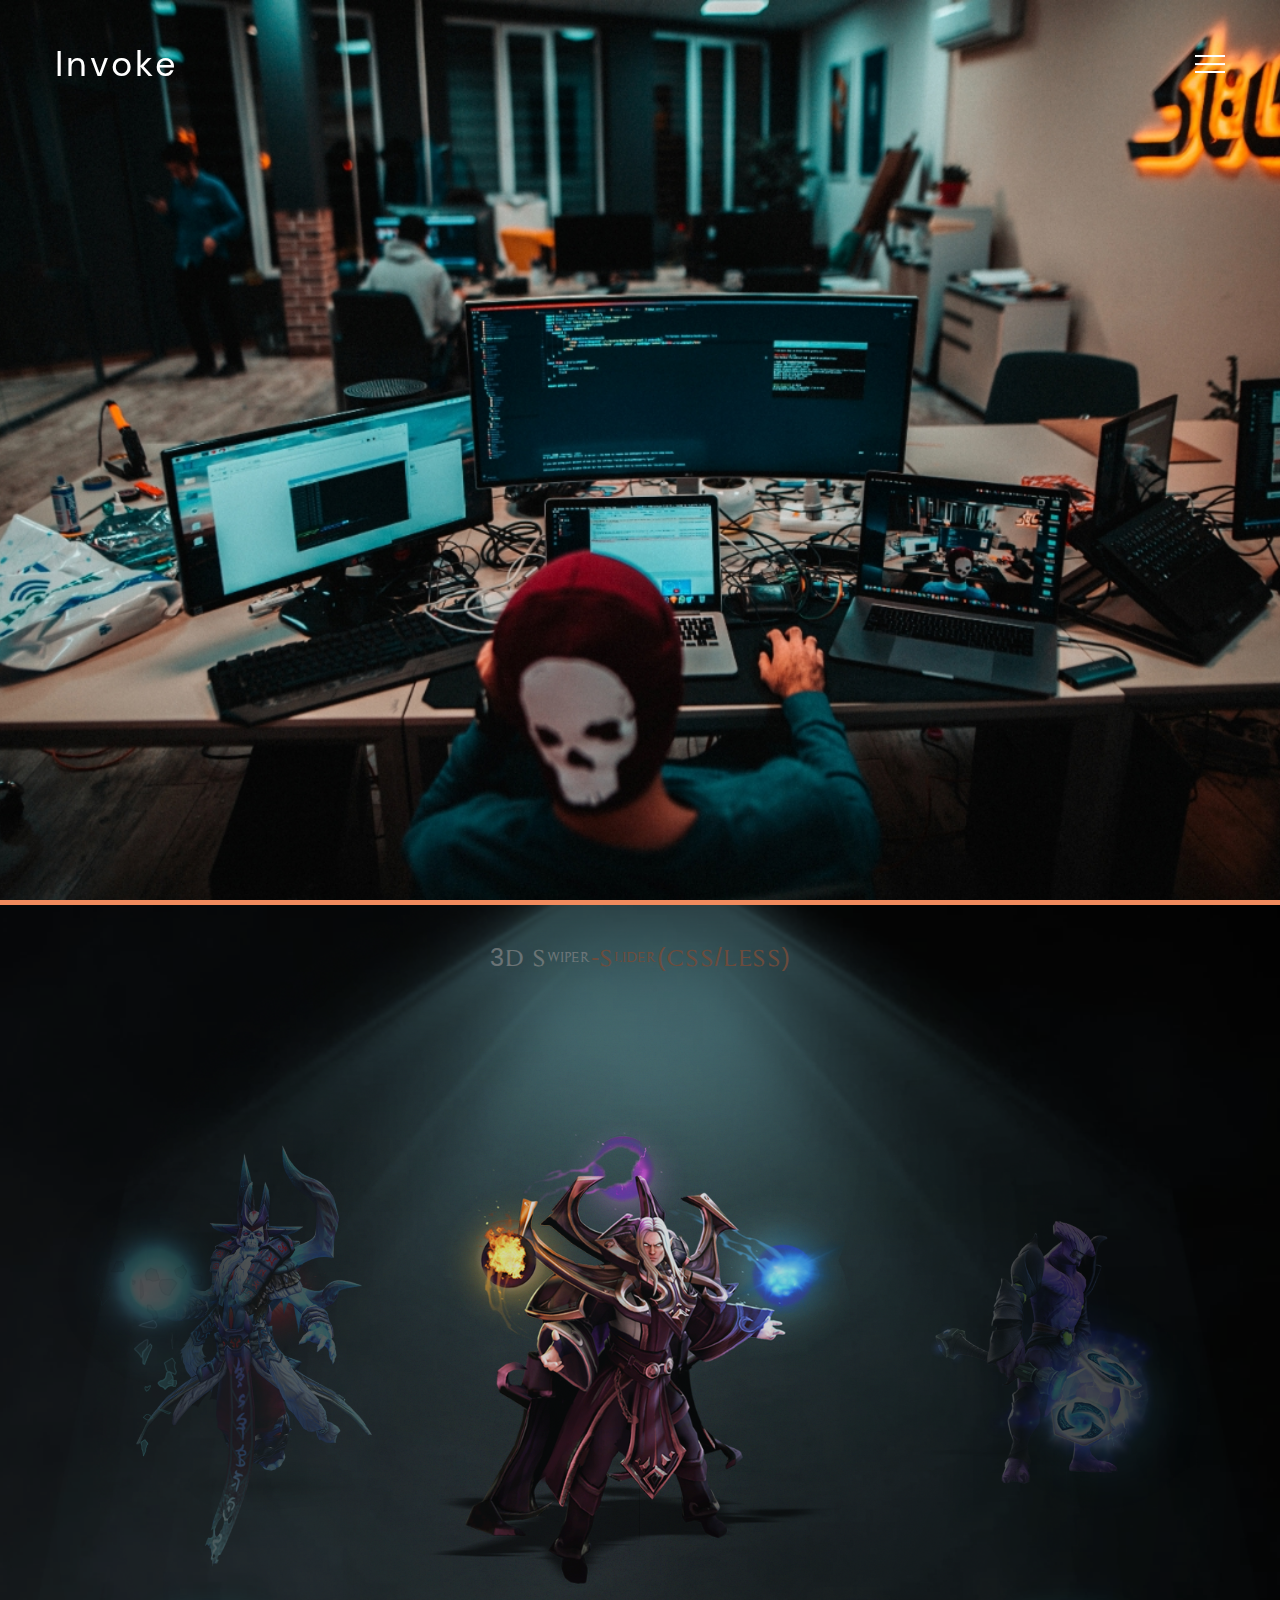
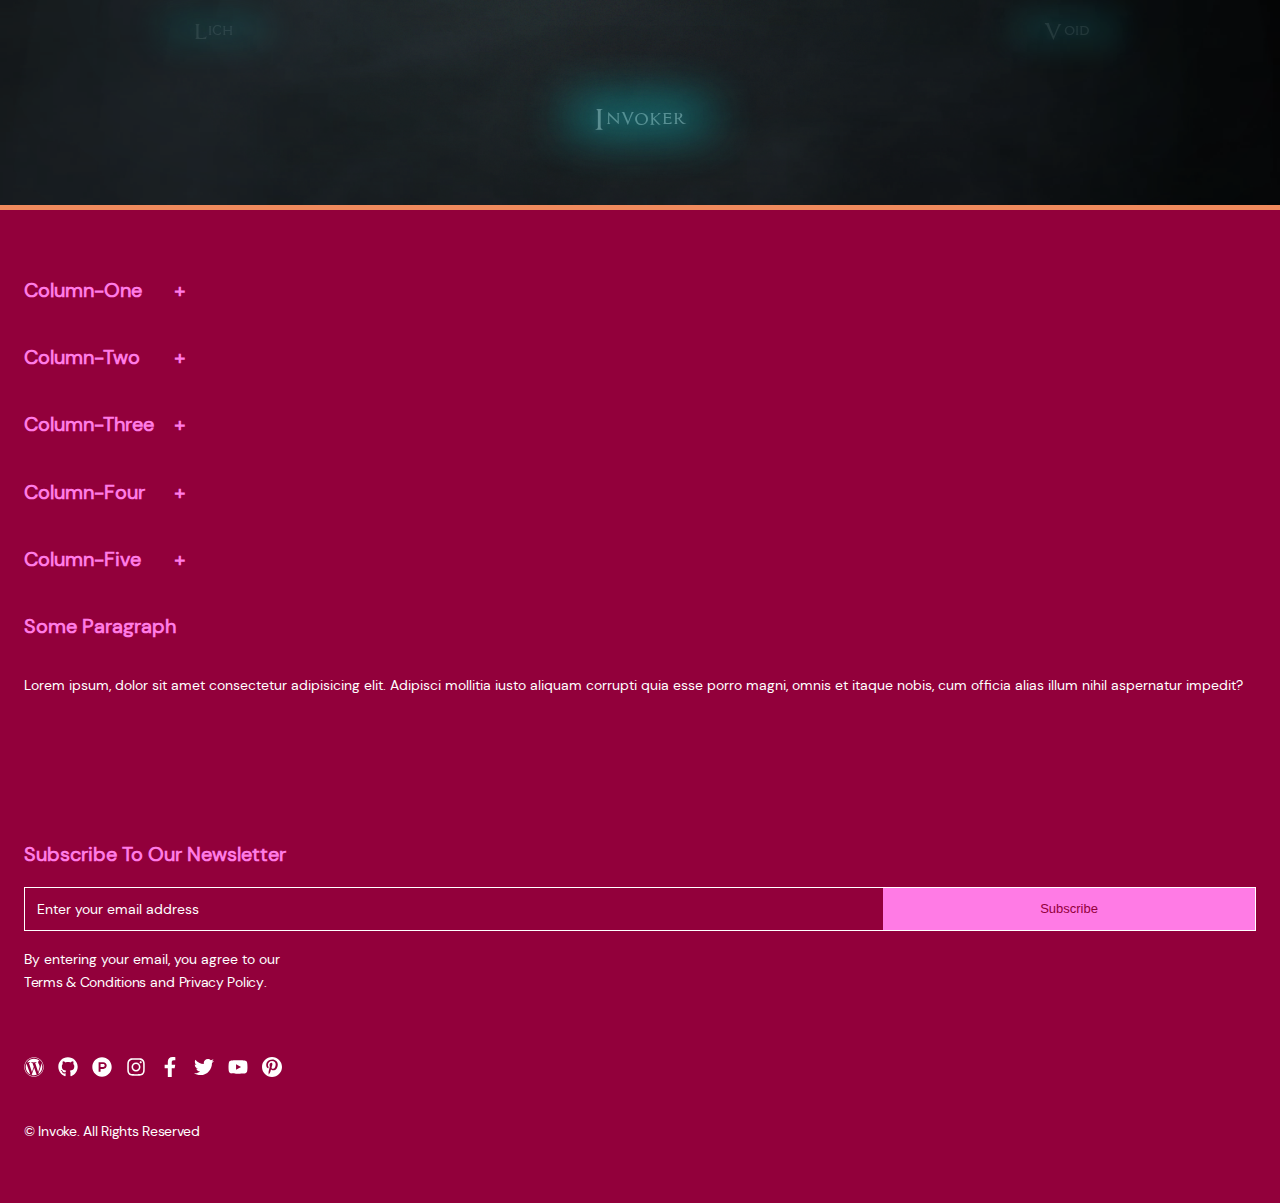
==== pages/subpages/3D Swiper Slider.html @ c8256a91 "some pages correction" ====
<!DOCTYPE html>
<html lang="en">
  <head>
    <meta charset="utf-8" >
    <title>Portfolio__HTML</title>
    <meta
    name="viewport"
    content="width=device-width, initial-scale=1, minimum-scale=1, maximum-scale=1">
    <link rel="stylesheet" href="../../style/main.css">
    <link rel="stylesheet" href="../../swiper-slider/swiper-bundle.min.css">  
    <link rel="stylesheet" href="../../style/css/font-awesome.css">
    <link rel="stylesheet" href="../../style/css/font-awesome.min.css">
  </head>
<body>
    <header class="header ">
  

      <div class="header__container ">
          
            <a href="../../index.html" class="header__logo">
             
              <span class="logo__text">Invoke</span>
              <svg class="svg__logo" id="Layer_1" data-name="Layer 1" xmlns="http://www.w3.org/2000/svg" 
              viewBox="0 0 370.6 94.6">
              <polyline class="draw" points="32.5 94.1 32.5 9.3 0.5 9.3 0.5 0.5 72.5 0.5 72.5 7.7 40.5 9.3 40.5 94.1 81.3 94.1 81.3 9.3 88.5 9.3 88.5 39.6 120.5 39.6 120.5 47.3 120.5 94.1 112.5 94.1 112.5 47.3 88.5 47.3 88.5 94.1 144.5 94.1 144.5 39.6 144.5 6.1 152.5 6.1 183.7 6.9 183.7 14.9 153.3 14.1 153.3 39.6 183.7 39.6 183.7 47.3 153.3 47.3 152.5 86.1 183.7 86.1 183.7 94.1 151.7 94.1 203.7 94.1 203.7 39.6 203.7 9.3 293.3 9.3 293.3 82.9 293.3 94.1 281.3 94.1 281.3 19.7 251.7 19.7 251.7 90.1 239.7 90.1 239.7 18.9 210.9 18.9 210.9 94.1 314.1 94.1 314.1 8.5 370.1 7.7 370.1 17.3 327.7 17.3 326.9 39.6 370.1 39.6 370.1 47.3 328.5 47.3 328.5 88.5 370.1 88.5 370.1 94.1 320.5 94.1" 
              /></svg>
            </a>
            <div class="header__menu menu ">
                <div class="menu__icon">
                    <span></span>
                </div>  
                <nav class="menu__body">
                    <ul class="menu__list">
                        <li><a data-goto=".page__section1" href="../../index.html"  class="menu__link">HOME</a></li>
                        <li><a data-goto=".page__section2" href="../../pages/pages.html"  class="menu__link">SHOP</a></li>
                        <li><a data-goto=".page__section3" href="../../pages/portfolio.html"  class="menu__link">PORTFOLIO</a></li>
                        <li>
                           <a data-goto=".page__section4" href="../../pages/elements.html" class="menu__link">MY SKILLS</a>
                           <span class="menu__arrow"></span>
                           <span class="menu__arrowfalse"></span>
                           <div class="mega-menu_section">
                            <ul class="menu__sub-list">
                              <li class="sub-list__li-tag">
                                  <a data-goto=".page__section1" href="" class="menu__sub-link__title">GENERAL ELEMENTS</a>
                                  <ul class="menu__sub-list__down">
                                    <li><a href="" data-goto=".page__section1" href="" class="menu__sub-link">Page 1</a></li>
                                    <li><a data-goto=".page__section1" href="" class="menu__sub-link">Page 1</a></li>
                                    <li><a data-goto=".page__section1" href="" class="menu__sub-link">Page 1</a></li>
                                    <li><a data-goto=".page__section1" href="" class="menu__sub-link">Page 1</a></li>
                                    <li><a data-goto=".page__section1" href="" class="menu__sub-link">Page 1</a></li>
                                    <li><a data-goto=".page__section1" href="" class="menu__sub-link">Page 1</a></li>
                                    <li><a data-goto=".page__section1" href="" class="menu__sub-link">Page 1</a></li>
                                    <li><a data-goto=".page__section1" href="" class="menu__sub-link">Page 1</a></li>
                                  </ul>
                              </li>
                              <li class="sub-list__li-tag">
                                <a data-goto=".page__section1" href="" class="menu__sub-link__title">GENERAL ELEMENTS</a>
                                <ul class="menu__sub-list__down">
                                  <li><a data-goto=".page__section1" href="" class="menu__sub-link">Page 1</a></li>
                                  <li><a data-goto=".page__section1" href="" class="menu__sub-link">Page 1</a></li>
                                  <li><a data-goto=".page__section1" href="" class="menu__sub-link">Page 1</a></li>
                                  <li><a data-goto=".page__section1" href="" class="menu__sub-link">Page 1</a></li>
                                  <li><a data-goto=".page__section1" href="" class="menu__sub-link">Page 1</a></li>
                                  <li><a data-goto=".page__section1" href="" class="menu__sub-link">Page 1</a></li>
                                  <li><a data-goto=".page__section1" href="" class="menu__sub-link">Page 1</a></li>
                                  <li><a data-goto=".page__section1" href="" class="menu__sub-link">Page 1</a></li>
                                </ul>
                            </li>
                            <li class="sub-list__li-tag">
                              <a data-goto=".page__section1" href="" class="menu__sub-link__title">GENERAL ELEMENTS</a>
                              <ul class="menu__sub-list__down">
                                <li><a href="../../pages/subpages/3D Swiper Slider.html" data-goto=".page__section1" class="menu__sub-link">3D Swiper Slider</a></li>
                                <li><a href="../../pages/subpages/grid layout.html" data-goto=".page__section1" class="menu__sub-link">grid layout</a></li>
                                <li><a href="../../pages/subpages/SVG Icon Animation.html" data-goto=".page__section1" class="menu__sub-link">SVG Icon Animation</a></li>
                                <li><a href="../../pages/subpages/Flying SVG Animation.html" data-goto=".page__section1" class="menu__sub-link">Flying SVG Animation</a></li>
                                <li><a href="../../pages/subpages/Accordion footer.html" data-goto=".page__section1" class="menu__sub-link">Accordion footer</a></li>
                                <li><a href="../../pages/subpages/Load More Button.html" data-goto=".page__section1" class="menu__sub-link">Load More Button (LESS/CSS,Java)</a></li>
                                <li><a data-goto=".page__section1" href="" class="menu__sub-link">Page 1</a></li>
                                <li><a data-goto=".page__section1" href="" class="menu__sub-link">Page 1</a></li>
                              </ul>
                          </li>
                          <li class="sub-list__li-tag">
                            <a data-goto=".page__section1" href="" class="menu__sub-link__title">GENERAL ELEMENTS</a>
                            <ul class="menu__sub-list__down">
                              <li><a data-goto=".page__section1" href="" class="menu__sub-link">Page 1</a></li>
                              <li><a data-goto=".page__section1" href="" class="menu__sub-link">Page 1</a></li>
                              <li><a data-goto=".page__section1" href="" class="menu__sub-link">Page 1</a></li>
                              <li><a data-goto=".page__section1" href="" class="menu__sub-link">Page 1</a></li>
                              <li><a data-goto=".page__section1" href="" class="menu__sub-link">Page 1</a></li>
                              <li><a data-goto=".page__section1" href="" class="menu__sub-link">Page 1</a></li>
                              <li><a data-goto=".page__section1" href="" class="menu__sub-link">Page 1</a></li>
                              <li><a data-goto=".page__section1" href="" class="menu__sub-link">Page 1</a></li>
                            </ul>
                        </li>
                            </ul>

                           </div>
                        </li> 
                        
                        <li><a data-goto=".page__section1" href="../../pages/blog.html"  class="menu__link">BLOG</a></li>
                        
                        <li><a data-goto=".page__section3" href="../../pages/features.html"  class="menu__link">FEATURES</a></li>
                    </ul>
                </nav>        
            </div>
    </header>
    <div class="header__img">
      <div class="header__img-container"> </div>
    </div>

    <main class="main__container">
      <section class="swiper-slider">
        <h2 class="swiper-slider__header">3D Swiper<span>-Slider(CSS/LESS)</span></h2>
        <div class="swiper-slider__wrapper">
          <div class="swiper-slider__container">
            <div class="swiper-carousel">
              <div class="swiper-wrapper">
                <div class="swiper-slide swiper-carousel__item">
                  <div class="swiper-carousel__image-wrapper">
                    <div class="swiper-carousel__image-left">
                      <div class="swiper-carousel__image" style="background-image: url(../../swiper-slider/img/1.png);"></div>
                    </div>
                    <div class="swiper-carousel__image-right">
                      <div class="swiper-carousel__image" style="background-image: url(../../swiper-slider/img/1.png);"></div>
                    </div>
                  </div>
                  <p>Invoker</p> 
                </div>
                <div class="swiper-slide swiper-carousel__item">
                  <div class="swiper-carousel__image-wrapper">
                    <div class="swiper-carousel__image-left">
                      <div class="swiper-carousel__image" style="background-image: url(../../swiper-slider/img/2.png);"></div>
                    </div>
                    <div class="swiper-carousel__image-right">
                      <div class="swiper-carousel__image" style="background-image: url(../../swiper-slider/img/2.png);"></div>
                    </div>
                  </div>
                  <p>Void</p> 
                </div>
                <div class="swiper-slide swiper-carousel__item">
                  <div class="swiper-carousel__image-wrapper">
                    <div class="swiper-carousel__image-left">
                      <div class="swiper-carousel__image" style="background-image: url(../../swiper-slider/img/3.png);"></div>
                    </div>
                    <div class="swiper-carousel__image-right">
                      <div class="swiper-carousel__image" style="background-image: url(../../swiper-slider/img/3.png);"></div>
                    </div>
                  </div>
                  <p>Medusa</p> 
                </div>
                <div class="swiper-slide swiper-carousel__item">
                  <div class="swiper-carousel__image-wrapper">
                    <div class="swiper-carousel__image-left">
                      <div class="swiper-carousel__image" style="background-image: url(../../swiper-slider/img/4.png);"></div>
                    </div>
                    <div class="swiper-carousel__image-right">
                      <div class="swiper-carousel__image" style="background-image: url(../../swiper-slider/img/4.png);"></div>
                    </div>
                  </div>
                  <p>Lancer</p> 
                </div>
                <div class="swiper-slide swiper-carousel__item">
                  <div class="swiper-carousel__image-wrapper">
                    <div class="swiper-carousel__image-left">
                      <div class="swiper-carousel__image" style="background-image: url(../../swiper-slider/img/5.png);"></div>
                    </div>
                    <div class="swiper-carousel__image-right">
                      <div class="swiper-carousel__image" style="background-image: url(../../swiper-slider/img/5.png);"></div> 
                    </div>
                  </div>
                  <p>Lich</p>
              </div>
            </div>
            <div class="swiper-slider__navigation">
              <div class="swiper-slider__navigation-next"></div>
              <div class="swiper-slider__navigation-prev"></div>
            </div>
          
          </div>
        </div>
        
        <video src="../../swiper-slider/videos/smoke.mp4" class="swiper-slider__video" autoplay loop muted></video>
      </section>
    </main>    
      
    <footer class="footer">
      
      <div class="footer__container">
        
         <div class="column__footer-one">
            <h4 class="column__footer-one-title svg-icon">Column-one</h4>
            <div class="column__footer-one-elements column">
              <a class="column__footer-one-a">Some Link</a>
              <a class="column__footer-one-a">Some Link</a>
              <a class="column__footer-one-a">Some Link</a>
              <a class="column__footer-one-a">Some Link</a>
              <a class="column__footer-one-a">Some Link</a>
              <a class="column__footer-one-a">Some Link</a>
              <a class="column__footer-one-a">Some Link</a>
              <a class="column__footer-one-a">Some Link</a>
              <a class="column__footer-one-a">Some Link</a>
              <a class="column__footer-one-a">Some Link</a>
              <a class="column__footer-one-a">Some Link</a>
            </div>
          </div>
          <div class="column__footer-five ">
            <h4 class="column__footer-five-title svg-icon">Column-five</h4>
            <div class="column__footer-five-elements column">
              <a class="column__footer-five-a">Some Link</a>
              <a class="column__footer-five-a">Some Link</a>
              <a class="column__footer-five-a">Some Link</a>
              <a class="column__footer-five-a">Some Link</a>
              <a class="column__footer-five-a">Some Link</a>
              <a class="column__footer-five-a">Some Link</a>
              <a class="column__footer-five-a">Some Link</a>
              <a class="column__footer-five-a">Some Link</a>
              <a class="column__footer-five-a">Some Link</a>
              <a class="column__footer-five-a">Some Link</a>
              <a class="column__footer-five-a">Some Link</a>
            </div>
          </div>
          <div class="column__footer-four">
            <h4 class="column__footer-four-title svg-icon">Column-four</h4>
            <div class="column__footer-four-elements column">
              <a class="column__footer-four-a">Some Link</a>
              <a class="column__footer-four-a">Some Link</a>
              <a class="column__footer-four-a">Some Link</a>
              <a class="column__footer-four-a">Some Link</a>
              <a class="column__footer-four-a">Some Link</a>
              <a class="column__footer-four-a">Some Link</a>
              <a class="column__footer-four-a">Some Link</a>
              
            </div>
          </div>
          <div class="column__footer-two">
            <h4 class="column__footer-two-title svg-icon">Column-two</h4>
            <div class="column__footer-two-elements column">
              <a class="column__footer-two-a">Some Link</a>
              <a class="column__footer-two-a">Some Link</a>
              <a class="column__footer-two-a">Some Link</a>
            </div>
          </div>
          <div class="column__footer-three">
            <h4 class="column__footer-three-title svg-icon">Column-three</h4>
            <div class="column__footer-three-elements column">
              <a class="column__footer-three-a">Some Link</a>
              <a class="column__footer-three-a">Some Link</a>
              <a class="column__footer-three-a">Some Link</a>
              <a class="column__footer-three-a">Some Link</a>
              
              
            </div>
          </div>
          <script>
            const accordionone = document.getElementsByClassName('column__footer-one');
            const accordiontwo = document.getElementsByClassName('column__footer-two');
            const accordionthree = document.getElementsByClassName('column__footer-three');
            const accordionfour = document.getElementsByClassName('column__footer-four');
            const accordionfive = document.getElementsByClassName('column__footer-five');
            for (i = 0; i<accordionone.length; i++ ){
                accordionone[i].addEventListener('click', function(){
                    this.classList.toggle('active')
                })
            }
            for (i = 0; i<accordiontwo.length; i++ ){
                accordiontwo[i].addEventListener('click', function(){
                    this.classList.toggle('active')
                })
            }
            for (i = 0; i<accordionthree.length; i++ ){
              accordionthree[i].addEventListener('click', function(){
                    this.classList.toggle('active')
                })
            }
            for (i = 0; i<accordionfour.length; i++ ){
              accordionfour[i].addEventListener('click', function(){
                    this.classList.toggle('active')
                })
            }
            for (i = 0; i<accordionfive.length; i++ ){
              accordionfive[i].addEventListener('click', function(){
                    this.classList.toggle('active')
                })
            }
          </script>  
          
         
        <div class="paragraph__footer">
          <h4 class="paragraph__footer-heading mb-4">Some Paragraph</h4>
          <p class="paragraph__footer-p">Lorem ipsum, dolor sit amet consectetur adipisicing elit. Adipisci mollitia iusto aliquam corrupti quia esse porro magni, omnis et itaque nobis, cum officia alias illum nihil aspernatur impedit?</p>
        </div>

        <div class="subscribe__footer">
          <h4 class="subscribe__footer-heading">Subscribe To Our Newsletter</h4>
          <div class="subscribe__footer-placeholder">
            <form action="#" method="post">
              <div class="subscribe__footer-input">
                  <input type="text" class="subscribe__footer__input" placeholder="Enter your email address" aria-label="Enter your email address" aria-describedby="button-addon2">
                  <div class="subscribe__footer__button">
                    <button class="subscribe__footer-button svg_icons_css" type="button" id="">Subscribe</button>
                  </div>
              </div>
            </form>
          </div>
          <div class="subscribe__footer-email">
            <p>By entering your email, you agree to our<br /><strong><a href="https://themepixel.github.io/Portfolio_HTML/" target="_blank" rel="noopener">Terms &amp; Conditions </a>
            </strong>and<strong> <a href="https://themepixel.github.io/Portfolio_HTML/" target="_blank" rel="noopener">Privacy Policy</a></strong>.</p>
          </div>
          
        </div>
        
        <div class="follow__footer">
          <div class="follow__footer-icons">
            <a href="#about-section" class="follow__footer-svg"><svg xmlns="http://www.w3.org/2000/svg" aria-labelledby="wordpress-logo" data-prefix="fab" data-icon="wordpress" viewBox="0 0 512 512"><title>Wordpress logo</title><path d="M61.7 169.4l101.5 278C92.2 413 43.3 340.2 43.3 256c0-30.9 6.6-60.1 18.4-86.6zm337.9 75.9c0-26.3-9.4-44.5-17.5-58.7-10.8-17.5-20.9-32.4-20.9-49.9 0-19.6 14.8-37.8 35.7-37.8.9 0 1.8.1 2.8.2-37.9-34.7-88.3-55.9-143.7-55.9-74.3 0-139.7 38.1-177.8 95.9 5 .2 9.7.3 13.7.3 22.2 0 56.7-2.7 56.7-2.7 11.5-.7 12.8 16.2 1.4 17.5 0 0-11.5 1.3-24.3 2l77.5 230.4L249.8 247l-33.1-90.8c-11.5-.7-22.3-2-22.3-2-11.5-.7-10.1-18.2 1.3-17.5 0 0 35.1 2.7 56 2.7 22.2 0 56.7-2.7 56.7-2.7 11.5-.7 12.8 16.2 1.4 17.5 0 0-11.5 1.3-24.3 2l76.9 228.7 21.2-70.9c9-29.4 16-50.5 16-68.7zm-139.9 29.3l-63.8 185.5c19.1 5.6 39.2 8.7 60.1 8.7 24.8 0 48.5-4.3 70.6-12.1-.6-.9-1.1-1.9-1.5-2.9l-65.4-179.2zm183-120.7c.9 6.8 1.4 14 1.4 21.9 0 21.6-4 45.8-16.2 76.2l-65 187.9C426.2 403 468.7 334.5 468.7 256c0-37-9.4-71.8-26-102.1zM504 256c0 136.8-111.3 248-248 248C119.2 504 8 392.7 8 256 8 119.2 119.2 8 256 8c136.7 0 248 111.2 248 248zm-11.4 0c0-130.5-106.2-236.6-236.6-236.6C125.5 19.4 19.4 125.5 19.4 256S125.6 492.6 256 492.6c130.5 0 236.6-106.1 236.6-236.6z"></path></svg></a>
            <a href="#" class="follow__footer-svg"><svg xmlns="http://www.w3.org/2000/svg" aria-labelledby="github-logo" data-prefix="fab" data-icon="github" viewBox="0 0 496 512"><title>Github logo</title><path d="M165.9 397.4c0 2-2.3 3.6-5.2 3.6-3.3.3-5.6-1.3-5.6-3.6 0-2 2.3-3.6 5.2-3.6 3-.3 5.6 1.3 5.6 3.6zm-31.1-4.5c-.7 2 1.3 4.3 4.3 4.9 2.6 1 5.6 0 6.2-2s-1.3-4.3-4.3-5.2c-2.6-.7-5.5.3-6.2 2.3zm44.2-1.7c-2.9.7-4.9 2.6-4.6 4.9.3 2 2.9 3.3 5.9 2.6 2.9-.7 4.9-2.6 4.6-4.6-.3-1.9-3-3.2-5.9-2.9zM244.8 8C106.1 8 0 113.3 0 252c0 110.9 69.8 205.8 169.5 239.2 12.8 2.3 17.3-5.6 17.3-12.1 0-6.2-.3-40.4-.3-61.4 0 0-70 15-84.7-29.8 0 0-11.4-29.1-27.8-36.6 0 0-22.9-15.7 1.6-15.4 0 0 24.9 2 38.6 25.8 21.9 38.6 58.6 27.5 72.9 20.9 2.3-16 8.8-27.1 16-33.7-55.9-6.2-112.3-14.3-112.3-110.5 0-27.5 7.6-41.3 23.6-58.9-2.6-6.5-11.1-33.3 2.6-67.9 20.9-6.5 69 27 69 27 20-5.6 41.5-8.5 62.8-8.5s42.8 2.9 62.8 8.5c0 0 48.1-33.6 69-27 13.7 34.7 5.2 61.4 2.6 67.9 16 17.7 25.8 31.5 25.8 58.9 0 96.5-58.9 104.2-114.8 110.5 9.2 7.9 17 22.9 17 46.4 0 33.7-.3 75.4-.3 83.6 0 6.5 4.6 14.4 17.3 12.1C428.2 457.8 496 362.9 496 252 496 113.3 383.5 8 244.8 8zM97.2 352.9c-1.3 1-1 3.3.7 5.2 1.6 1.6 3.9 2.3 5.2 1 1.3-1 1-3.3-.7-5.2-1.6-1.6-3.9-2.3-5.2-1zm-10.8-8.1c-.7 1.3.3 2.9 2.3 3.9 1.6 1 3.6.7 4.3-.7.7-1.3-.3-2.9-2.3-3.9-2-.6-3.6-.3-4.3.7zm32.4 35.6c-1.6 1.3-1 4.3 1.3 6.2 2.3 2.3 5.2 2.6 6.5 1 1.3-1.3.7-4.3-1.3-6.2-2.2-2.3-5.2-2.6-6.5-1zm-11.4-14.7c-1.6 1-1.6 3.6 0 5.9 1.6 2.3 4.3 3.3 5.6 2.3 1.6-1.3 1.6-3.9 0-6.2-1.4-2.3-4-3.3-5.6-2z"></path></svg></a>
            <a href="#" class="follow__footer-svg"><svg xmlns="http://www.w3.org/2000/svg" aria-labelledby="producthunt-logo" data-prefix="fab" data-icon="product-hunt" class="svg-inline--fa fa-product-hunt fa-w-16" viewBox="0 0 512 512"><title id="catTitle">ProductHunt Logo</title><path d="M326.3 218.8c0 20.5-16.7 37.2-37.2 37.2h-70.3v-74.4h70.3c20.5 0 37.2 16.7 37.2 37.2zM504 256c0 137-111 248-248 248S8 393 8 256 119 8 256 8s248 111 248 248zm-128.1-37.2c0-47.9-38.9-86.8-86.8-86.8H169.2v248h49.6v-74.4h70.3c47.9 0 86.8-38.9 86.8-86.8z"></path></svg></a>
            <a href="#" class="follow__footer-svg"><svg xmlns="http://www.w3.org/2000/svg" aria-labelledby="instagram-logo" data-prefix="fab" data-icon="instagram" class="svg-inline--fa fa-instagram fa-w-14" viewBox="0 0 448 512"><title id="catTitle">Instagram Logo</title><path d="M224.1 141c-63.6 0-114.9 51.3-114.9 114.9s51.3 114.9 114.9 114.9S339 319.5 339 255.9 287.7 141 224.1 141zm0 189.6c-41.1 0-74.7-33.5-74.7-74.7s33.5-74.7 74.7-74.7 74.7 33.5 74.7 74.7-33.6 74.7-74.7 74.7zm146.4-194.3c0 14.9-12 26.8-26.8 26.8-14.9 0-26.8-12-26.8-26.8s12-26.8 26.8-26.8 26.8 12 26.8 26.8zm76.1 27.2c-1.7-35.9-9.9-67.7-36.2-93.9-26.2-26.2-58-34.4-93.9-36.2-37-2.1-147.9-2.1-184.9 0-35.8 1.7-67.6 9.9-93.9 36.1s-34.4 58-36.2 93.9c-2.1 37-2.1 147.9 0 184.9 1.7 35.9 9.9 67.7 36.2 93.9s58 34.4 93.9 36.2c37 2.1 147.9 2.1 184.9 0 35.9-1.7 67.7-9.9 93.9-36.2 26.2-26.2 34.4-58 36.2-93.9 2.1-37 2.1-147.8 0-184.8zM398.8 388c-7.8 19.6-22.9 34.7-42.6 42.6-29.5 11.7-99.5 9-132.1 9s-102.7 2.6-132.1-9c-19.6-7.8-34.7-22.9-42.6-42.6-11.7-29.5-9-99.5-9-132.1s-2.6-102.7 9-132.1c7.8-19.6 22.9-34.7 42.6-42.6 29.5-11.7 99.5-9 132.1-9s102.7-2.6 132.1 9c19.6 7.8 34.7 22.9 42.6 42.6 11.7 29.5 9 99.5 9 132.1s2.7 102.7-9 132.1z"></path></svg></a>
            <a href="#about-section" class="follow__footer-svg"><svg xmlns="http://www.w3.org/2000/svg" aria-labelledby="facebook-logo" data-prefix="fab" data-icon="facebook-f" class="svg-inline--fa fa-facebook-f fa-w-10" viewBox="0 0 320 512"><title id="catTitle">Facebook Logo</title><path d="M279.14 288l14.22-92.66h-88.91v-60.13c0-25.35 12.42-50.06 52.24-50.06h40.42V6.26S260.43 0 225.36 0c-73.22 0-121.08 44.38-121.08 124.72v70.62H22.89V288h81.39v224h100.17V288z"></path></svg></a>
            <a href="#" class="follow__footer-svg"><svg xmlns="http://www.w3.org/2000/svg" aria-labelledby="twitter-logo" data-prefix="fab" data-icon="twitter" class="svg-inline--fa fa-twitter fa-w-16" viewBox="0 0 512 512"><title id="catTitle">Twitter Logo</title><path d="M459.37 151.716c.325 4.548.325 9.097.325 13.645 0 138.72-105.583 298.558-298.558 298.558-59.452 0-114.68-17.219-161.137-47.106 8.447.974 16.568 1.299 25.34 1.299 49.055 0 94.213-16.568 130.274-44.832-46.132-.975-84.792-31.188-98.112-72.772 6.498.974 12.995 1.624 19.818 1.624 9.421 0 18.843-1.3 27.614-3.573-48.081-9.747-84.143-51.98-84.143-102.985v-1.299c13.969 7.797 30.214 12.67 47.431 13.319-28.264-18.843-46.781-51.005-46.781-87.391 0-19.492 5.197-37.36 14.294-52.954 51.655 63.675 129.3 105.258 216.365 109.807-1.624-7.797-2.599-15.918-2.599-24.04 0-57.828 46.782-104.934 104.934-104.934 30.213 0 57.502 12.67 76.67 33.137 23.715-4.548 46.456-13.32 66.599-25.34-7.798 24.366-24.366 44.833-46.132 57.827 21.117-2.273 41.584-8.122 60.426-16.243-14.292 20.791-32.161 39.308-52.628 54.253z"></path></svg></a>
            <a href="#" class="follow__footer-svg"><svg xmlns="http://www.w3.org/2000/svg" aria-labelledby="youtube-logo" data-prefix="fab" data-icon="youtube" class="svg-inline--fa fa-youtube fa-w-18" viewBox="0 0 576 512"><title id="catTitle">Youtube Logo</title><path d="M549.655 124.083c-6.281-23.65-24.787-42.276-48.284-48.597C458.781 64 288 64 288 64S117.22 64 74.629 75.486c-23.497 6.322-42.003 24.947-48.284 48.597-11.412 42.867-11.412 132.305-11.412 132.305s0 89.438 11.412 132.305c6.281 23.65 24.787 41.5 48.284 47.821C117.22 448 288 448 288 448s170.78 0 213.371-11.486c23.497-6.321 42.003-24.171 48.284-47.821 11.412-42.867 11.412-132.305 11.412-132.305s0-89.438-11.412-132.305zm-317.51 213.508V175.185l142.739 81.205-142.739 81.201z"></path></svg></a>
            <a href="#" class="follow__footer-svg"><svg xmlns="http://www.w3.org/2000/svg" aria-labelledby="pinterest-logo" data-name="pinterest" viewBox="0 0 97.75 97.75"><title>Pinterest logo</title><path d="M48.875 0C21.883 0 0 21.882 0 48.875S21.883 97.75 48.875 97.75 97.75 75.868 97.75 48.875 75.867 0 48.875 0zm5.624 65.109c-4.521 0-8.773-2.444-10.229-5.219 0 0-2.432 9.645-2.943 11.506-1.813 6.58-7.146 13.162-7.561 13.701-.289.375-.928.258-.994-.24-.113-.838-1.475-9.139.127-15.909.801-3.4 5.383-22.814 5.383-22.814s-1.334-2.673-1.334-6.625c0-6.205 3.596-10.837 8.074-10.837 3.807 0 5.645 2.859 5.645 6.286 0 3.828-2.436 9.552-3.693 14.856-1.051 4.441 2.225 8.064 6.605 8.064 7.933 0 13.272-10.188 13.272-22.261 0-9.174-6.176-16.044-17.418-16.044-12.697 0-20.615 9.471-20.615 20.052 0 3.646 1.078 6.221 2.764 8.21.773.915.883 1.283.602 2.333-.203.771-.66 2.625-.854 3.358-.279 1.062-1.137 1.44-2.098 1.049-5.846-2.387-8.572-8.793-8.572-15.994 0-11.893 10.029-26.154 29.922-26.154 15.985 0 26.506 11.566 26.506 23.984.001 16.428-9.132 28.698-22.589 28.698z"></path></svg></a>
          </div>   
        </div>

        <div class="copyright__footer">
          <p>© Invoke. All rights reserved</p>
        </div> 



      </div>
    </footer>
    
    <script src="../../swiper-slider/swiper-bundle.min.js"></script>
    <script src="../../scripts.js"></script>
  </body>
</html>
---- style/main.css ----
@import "reset.css";
@font-face {
  font-family: 'FontAwesome';
  src: url('../fonts/fontawesome-webfont.eot');
  src: url('../fonts/fontawesome-webfont.eot') format('embedded-opentype'), url('../fonts/fontawesome-webfont.woff2') format('woff2'), url('../fonts/fontawesome-webfont.woff') format('woff'), url('../fonts/fontawesome-webfont.ttf') format('truetype'), url('../fonts/fontawesome-webfont.svg') format('svg');
  font-weight: normal;
  font-style: normal;
}
@font-face {
  font-family: 'Roboto';
  font-style: normal;
  font-weight: 400;
  src: url('../fonts/roboto-v30-latin-regular.eot');
  /* IE9 Compat Modes */
  src: local(''), url('../fonts/roboto-v30-latin-regular.eot?#iefix') format('embedded-opentype'), /* IE6-IE8 */ url('../fonts/roboto-v30-latin-regular.woff2') format('woff2'), /* Super Modern Browsers */ url('../fonts/roboto-v30-latin-regular.woff') format('woff'), /* Modern Browsers */ url('../fonts/roboto-v30-latin-regular.ttf') format('truetype'), /* Safari, Android, iOS */ url('../fonts/roboto-v30-latin-regular.svg#Roboto') format('svg');
  /* Legacy iOS */
}
@font-face {
  src: url("../style/fonts/assassin.woff2") format("woff2");
  font-family: "assassin-st";
  font-weight: 700;
  font-style: italic;
}
@font-face {
  src: url("../style/fonts/DMSans-Regular.woff2") format("woff2");
  font-family: "dm sans";
  font-weight: 400;
  font-style: Sans-serif;
}
:root {
  --accent: #CC8869;
  --padding: 120px;
  --transition: cubic-bezier(0.4, 0, 0, 1);
}
html,
body {
  /* Убирает прокрутку по горизонтале, для мобильной версии */
  overflow-x: hidden;
  background-color: #F08A5D;
}
html {
  box-sizing: border-box;
}
*,
*:after,
*:before {
  box-sizing: inherit;
}
a {
  font-family: dm sans, Sans-serif;
  text-decoration: none;
  color: #000;
}
h1 {
  font-family: dm sans, Sans-serif;
  text-decoration: none;
  color: #000;
}
.wrapper {
  width: 1140px;
  margin: 0 auto;
}
.inverted .draw {
  stroke: #000000;
}
._mobile .header__logo {
  display: flex;
}
.svg__logo {
  stroke: #DBE2EF;
  width: 125px;
  margin-left: 12px;
  position: relative;
  top: 50%;
  margin-top: -3px;
  left: 0;
}
._lock svg {
  z-index: 88;
}
body svg .draw {
  stroke: #ffffff;
}
._lock svg .draw {
  stroke: #ffffff;
}
svg .draw {
  stroke: black;
  stroke-width: 2px;
  fill: transparent;
  animation: animate 5s forwards;
  stroke-dasharray: 2400;
  stroke-dashoffset: 2400;
}
@keyframes animate {
  to {
    stroke-dashoffset: 0;
  }
}
.svg_icons_css img {
  height: 32px;
  width: 32px;
}
.menu__link__footer::after {
  content: '';
  width: 6%;
  height: 2px;
  background-color: black;
  position: absolute;
  transform: scaleX(0);
  transform-origin: center;
  transition: transform 0.5s ease;
  display: flex;
  margin-top: 5px;
}
.menu__link__footer:hover::after {
  transform: scaleX(1);
}
.logo__text::after {
  content: '';
  width: 100%;
  height: 2px;
  background-color: #EEEEEE;
  position: absolute;
  left: 0;
  bottom: 20px;
  transform: scaleX(0);
  transform-origin: left;
  transition: transform 0.5s ease;
  font-family: dm sans, Sans-serif;
}
.logo__text:hover::after {
  transform: scaleX(1);
}
.inverted .logo__text::after {
  content: '';
  width: 100%;
  height: 2px;
  background-color: black;
  position: absolute;
  left: 0;
  bottom: 20px;
  transform: scaleX(0);
  transform-origin: left;
  transition: transform 0.5s ease;
}
.inverted .logo__text:hover::after {
  transform: scaleX(1);
}
.menu__link::after {
  content: '';
  width: 100%;
  height: 2px;
  background-color: white;
  position: absolute;
  transform: scaleX(0);
  transform-origin: left;
  transition: transform 0.5s ease;
  display: flex;
  margin-top: 5px;
}
.menu__link:hover::after {
  transform: scaleX(1);
}
.inverted .menu__link::after {
  background-color: #000000;
}
.inverted .menu__arrowfalse {
  border-top: 10px solid #000000;
}
body .inverted {
  background-color: #e3fdfd80;
  box-shadow: 0 3px 5px 0.3px rgba(0, 0, 0, 0.1);
}
.header.inverted .header__container .header__logo .logo__text {
  color: #000;
  font-weight: 600;
}
.header.inverted .header__container .menu__body .menu__list li .menu__link {
  color: #000;
}
body .inverted .header__container .menu__body .menu__list li .menu__sub-list::before {
  border-color: transparent transparent #222831 transparent;
}
body .inverted .header__container {
  height: 4rem;
}
._mobile.scroll-down header {
  transform: translate3d(0, -100%, 0);
}
._pc.scroll-down header {
  transform: translate3d(0, -100%, 0);
  transition: 0.3s all;
}
@media only screen and (max-width: 314px) {
  .header__container {
    flex-direction: column;
  }
}
.header {
  transition: 0.3s all;
  position: fixed;
  top: 0;
  left: 0;
  width: 100%;
  z-index: 10;
}
.header .header__container {
  transition: height 0.5s ease;
  max-width: 1200px;
  margin: 0px auto;
  display: flex;
  padding: 0px 30px;
  align-items: center;
  justify-content: space-between;
  height: 8rem;
}
.header .header__container .header__logo {
  font-family: dm sans, Sans-serif;
}
.header .header__container .header__logo .logo__text {
  font-size: 36px;
  position: relative;
  z-index: 8;
  color: white;
  letter-spacing: 3px;
  font-style: normal;
  font-weight: 400;
  font-family: dm sans, Sans-serif;
}
.header .header__container .menu__body .menu__list li {
  margin: 0px 0px 0px 60px;
}
.header .header__container .menu__body .menu__list .mega-menu_section .menu__sub-list {
  z-index: 1;
}
.header .header__container .menu__body .menu__list .mega-menu_section .menu__sub-list .sub-list__li-tag {
  flex-direction: column;
  display: flex;
  width: 25%;
  border-right: 1px solid rgba(255, 255, 255, 0.06);
}
.header .header__container .menu__body .menu__list .mega-menu_section .menu__sub-list .sub-list__li-tag .menu__sub-list__down {
  padding-top: 25px;
}
.header .header__container .menu__body .menu__list li {
  position: relative;
  display: flex;
  align-items: center;
}
.header .header__container .menu__body .menu__list li .menu__link {
  font-family: dm sans, Sans-serif;
  color: white;
  font-size: 18px;
  padding: 24px 0px;
}
.header .header__container .menu__body .menu__list li .menu__sub-list {
  box-shadow: 5px 5px 0 #393E46;
  position: absolute;
  top: 100%;
  right: 0;
  background: #232323;
  padding: 15px;
  min-width: 1200px;
  margin-right: -279px;
  align-items: center;
  display: flex;
}
.header .header__container .menu__body .menu__list li .menu__sub-list li {
  margin: 0px 0px 24px 0px;
}
.header .header__container .menu__body .menu__list li .menu__sub-list li .menu__sub-link__title {
  color: white;
  margin-top: 10px;
  font-weight: 600;
  text-transform: capitalize;
}
.header .header__container .menu__body .menu__list li .menu__sub-list li .menu__sub-link {
  display: flex;
  flex-direction: column;
  color: #9d9d9d;
  padding-bottom: 5px;
  font-weight: 600;
  font-family: dm sans, Sans-serif;
  font-size: 18px;
  line-height: 100%;
}
.header .header__container .menu__body .menu__list li .menu__sub-list li .menu__sub-link:hover {
  color: white;
}
.header__img {
  width: 100vw;
  height: 103vh;
  max-width: 100%;
  position: relative;
  display: flex;
  justify-content: center;
  align-items: center;
  overflow: hidden;
}
.header__img .header__img-container {
  background: url(../img/image__one.jpg) no-repeat 50% -190px / cover;
  height: 100%;
  width: 100%;
  top: 0;
  left: 0;
  position: absolute;
}
@media only screen and (max-width: 1900px) {
  .header .header__container {
    padding: 0px 15px;
  }
  .header__img {
    width: 100vw;
    height: 100vh;
    max-width: 100%;
    position: relative;
    display: flex;
    justify-content: center;
    align-items: center;
    overflow: hidden;
  }
  .header__img .header__img-container {
    position: absolute;
    top: 0;
    bottom: 0;
    right: 0;
    left: 0;
    background-image: url(../img/image__one.jpg);
    background-position: center;
    background-repeat: no-repeat;
    background-size: cover;
  }
}
.swiper-slider {
  margin: 20px 0px 20px 0px;
  background-color: black;
  color: white;
  position: relative;
  overflow: hidden;
}
.swiper-slider::before {
  content: '';
  width: 100%;
  height: 100%;
  position: absolute;
  z-index: 1;
  box-shadow: inset 0 0 500px black;
}
.swiper-slider::after {
  content: '';
  position: absolute;
  top: 0;
  bottom: 0;
  right: 0;
  left: 0;
  background-image: url(../swiper-slider/img/light.png);
  background-position: center -70px;
  background-repeat: no-repeat;
  background-size: cover;
  animation: key-light 3s ease-in-out infinite;
}
.swiper-slider .swiper-slider__header {
  position: absolute;
  text-align: center;
  width: 100%;
  z-index: 1;
  top: 40px;
  font-family: assassin-st, sans-serif;
  font-size: 32px;
  color: rgba(255, 255, 255, 0.7);
}
.swiper-slider .swiper-slider__header span {
  color: var(--accent);
}
.swiper-slider .swiper-slider__wrapper {
  position: relative;
  z-index: 2;
  height: 100%;
  padding: var(--padding) 0;
}
.swiper-slider .swiper-slider__wrapper::before {
  content: '';
  position: absolute;
  top: 0;
  bottom: 0;
  right: 0;
  left: 0;
  background-image: url(../swiper-slider/img/glow.png);
  background-position: center;
  background-repeat: no-repeat;
  background-size: cover;
  animation: key-glow 1.7s ease-in-out infinite;
}
.swiper-slider .swiper-slider__wrapper .swiper-slider__container .swiper-carousel .swiper-wrapper {
  transition: var(--transition);
  width: 100%;
  height: 100%;
}
.swiper-slider .swiper-slider__wrapper .swiper-slider__container .swiper-carousel .swiper-wrapper .swiper-carousel__item {
  position: relative;
  height: calc(100vh - var(--padding)*2);
  text-align: center;
  opacity: 0.25;
  transform: scale(0.75);
  transition: opacity 1.8s var(--transition), transform 1.8s var(--transition);
}
.swiper-slider .swiper-slider__wrapper .swiper-slider__container .swiper-carousel .swiper-wrapper .swiper-carousel__item::after {
  content: '';
  position: absolute;
  height: 0px;
  width: 120px;
  box-shadow: 0 0 50px 10px #08e9ed;
  bottom: -35px;
  left: calc(50% - 60px);
}
.swiper-slider .swiper-slider__wrapper .swiper-slider__container .swiper-carousel .swiper-wrapper .swiper-slide-active {
  opacity: 0.8;
  transform: scale(0.99);
}
.swiper-slider .swiper-slider__wrapper .swiper-slider__container .swiper-carousel .swiper-wrapper .swiper-slide .swiper-carousel__image-wrapper .swiper-carousel__image {
  position: absolute;
  width: 100%;
  height: 100%;
  background-size: contain;
  background-position: center;
  background-repeat: no-repeat;
  animation: key-left-image 2s ease-in-out infinite;
  animation: key-right-image 2s ease-in-out infinite;
  animation-direction: alternate;
}
.swiper-slider .swiper-slider__wrapper .swiper-slider__container .swiper-carousel .swiper-wrapper .swiper-slide .swiper-carousel__image-wrapper .swiper-carousel__image-left {
  perspective-origin: left center;
  clip-path: polygon(0 0, 50% 0, 50% 100%, 0 100%);
  position: absolute;
  width: 100%;
  height: 100%;
  perspective: 150px;
  transform-style: preserve-3d;
}
.swiper-slider .swiper-slider__wrapper .swiper-slider__container .swiper-carousel .swiper-wrapper .swiper-slide .swiper-carousel__image-wrapper .swiper-carousel__image-right {
  perspective-origin: right center;
  clip-path: polygon(50% 0, 100% 0, 100% 100%, 50% 100%);
  position: absolute;
  width: 100%;
  height: 100%;
  perspective: 150px;
  transform-style: preserve-3d;
  margin-left: -0.55px;
}
.swiper-slider .swiper-slider__wrapper .swiper-slider__container .swiper-carousel .swiper-wrapper .swiper-slide p {
  position: absolute;
  bottom: -55px;
  width: 100%;
  font-family: assassin-st, sans-serif;
  font-size: 32px;
  color: rgba(255, 255, 255, 0.5);
  text-shadow: #3a4e5e 0 0 10px;
}
.swiper-slider .swiper-slider__wrapper .swiper-slider__container .swiper-slider__navigation {
  overflow: hidden;
  position: absolute;
  z-index: 2;
  top: 0;
  bottom: 0;
  left: 0;
  right: 0;
}
.swiper-slider .swiper-slider__wrapper .swiper-slider__container .swiper-slider__navigation .swiper-slider__navigation-next {
  position: absolute;
  height: 100%;
  width: 50%;
  outline: none;
  right: 0;
  cursor: pointer;
}
.swiper-slider .swiper-slider__wrapper .swiper-slider__container .swiper-slider__navigation .swiper-slider__navigation-next::before {
  content: '?';
  font-family: assassin-st;
  opacity: 0;
  transition: opacity 0.75s ease-out;
  position: absolute;
  transform: rotate(90deg);
  right: 50px;
  top: 50%;
  font-size: 45px;
}
.swiper-slider .swiper-slider__wrapper .swiper-slider__container .swiper-slider__navigation .swiper-slider__navigation-next:hover::before {
  opacity: 0.3;
}
.swiper-slider .swiper-slider__wrapper .swiper-slider__container .swiper-slider__navigation .swiper-slider__navigation-prev {
  position: absolute;
  height: 100%;
  width: 50%;
  outline: none;
  cursor: pointer;
}
.swiper-slider .swiper-slider__wrapper .swiper-slider__container .swiper-slider__navigation .swiper-slider__navigation-prev::before {
  content: '?';
  font-family: assassin-st;
  opacity: 0;
  transition: opacity 0.75s ease-out;
  position: absolute;
  transform: rotate(-90deg);
  left: 50px;
  top: 50%;
  font-size: 45px;
}
.swiper-slider .swiper-slider__wrapper .swiper-slider__container .swiper-slider__navigation .swiper-slider__navigation-prev:hover::before {
  opacity: 0.3;
}
.swiper-slider video {
  position: absolute;
  top: 0;
  left: 0;
  width: 100%;
  height: 100%;
  object-fit: cover;
  opacity: 0.5;
}
@media only screen and (max-width: 1900px) {
  .swiper-slider .swiper-slider__wrapper .swiper-slider__container .swiper-slider__navigation .swiper-slider__navigation-next::before {
    right: 15px;
    font-size: 30px;
  }
  .swiper-slider .swiper-slider__wrapper .swiper-slider__container .swiper-slider__navigation .swiper-slider__navigation-prev::before {
    left: 15px;
    font-size: 30px;
  }
  .swiper-slider .swiper-slider__header {
    font-size: 25px;
  }
}
@keyframes key-light {
  0% {
    opacity: 0.2;
  }
  50% {
    opacity: 0.3;
  }
  100% {
    opacity: 0.2;
  }
}
@keyframes key-glow {
  0% {
    opacity: 0.6;
  }
  50% {
    opacity: 0.8;
  }
  100% {
    opacity: 0.6;
  }
}
@keyframes key-left-image {
  0% {
    transform: rotateY(-1deg) scaleX(0.92);
  }
  100% {
    transform: rotateY(0deg) scaleX(1);
  }
}
@keyframes key-right-image {
  0% {
    transform: rotateY(0deg) scaleX(1);
  }
  100% {
    transform: rotateY(1deg) scaleX(0.92);
  }
}
.loading-lazy__section .loading-lazy__container .loading-lazy__box .loading-lazy__ul .loading-lazy__li.element-show {
  opacity: 1;
  transform: translateX(0);
}
.loading-lazy__section {
  position: relative;
  margin-bottom: 20px;
}
.loading-lazy__section .loading-lazy__container {
  width: 100%;
  margin: 0 auto;
}
.loading-lazy__section .loading-lazy__container .loading-lazy__box {
  padding: 85px 20px 20px 20px;
  background: #112D4E;
  position: relative;
}
.loading-lazy__section .loading-lazy__container .loading-lazy__box h2 {
  position: absolute;
  font-size: 32px;
  color: white;
  top: 0;
  left: 40%;
  margin: 20px;
  font-family: dm sans, Sans-serif;
}
.loading-lazy__section .loading-lazy__container .loading-lazy__box h1 {
  font-family: dm sans, Sans-serif;
  color: white;
  position: absolute;
  top: 97px;
  left: 20px;
}
.loading-lazy__section .loading-lazy__container .loading-lazy__box .loading-lazy__ul {
  padding-top: 60px;
  display: grid;
  grid-template-columns: 1fr 1fr 1fr;
  grid-template-rows: 1fr 1fr;
  row-gap: 20px;
  column-gap: 20px;
  grid-template-areas: "one two three " "four five six ";
}
.loading-lazy__section .loading-lazy__container .loading-lazy__box .loading-lazy__ul .one {
  grid-area: one;
}
.loading-lazy__section .loading-lazy__container .loading-lazy__box .loading-lazy__ul .two {
  grid-area: two;
}
.loading-lazy__section .loading-lazy__container .loading-lazy__box .loading-lazy__ul .three {
  grid-area: three;
}
.loading-lazy__section .loading-lazy__container .loading-lazy__box .loading-lazy__ul .four {
  grid-area: four;
}
.loading-lazy__section .loading-lazy__container .loading-lazy__box .loading-lazy__ul .five {
  grid-area: five;
}
.loading-lazy__section .loading-lazy__container .loading-lazy__box .loading-lazy__ul .six {
  grid-area: six;
}
.loading-lazy__section .loading-lazy__container .loading-lazy__box .loading-lazy__ul .loading-lazy__li {
  background: url("../img/logo.gif") center / 50px no-repeat;
  box-shadow: 0 0 8px #000000;
  width: 607px;
  height: 360px;
  border: 2px solid #F08A5D;
  opacity: 0;
  transform: translateX(100px);
  transition: 1800ms ;
}
.loading-lazy__section .loading-lazy__container .loading-lazy__box .loading-lazy__ul .loading-lazy__li img {
  width: 100%;
  height: 100%;
  object-fit: cover;
}
.loading-lazy__section .loading-lazy__container .loading-lazy__box .loading-lazy__ul .loading-lazy__li:last-child {
  margin: 0;
}
@media only screen and (max-width: 1900px) {
  .loading-lazy__section .loading-lazy__container .loading-lazy__box .loading-lazy__ul {
    padding-top: 60px;
    display: grid;
    grid-template-columns: 1fr;
    grid-template-rows: 1fr 1fr 1fr 1fr 1fr 1fr;
    row-gap: 5px;
    column-gap: 5px;
    grid-template-areas: "one " "two " "three " "four " "five " "six";
  }
  .loading-lazy__section .loading-lazy__container .loading-lazy__box .loading-lazy__ul .loading-lazy__li {
    height: 350px;
    width: 100%;
  }
  .loading-lazy__section .loading-lazy__container .loading-lazy__box {
    padding: 77px 5px 5px 5px;
  }
  .loading-lazy__section .loading-lazy__container .loading-lazy__box h2 {
    font-size: 22px;
    left: 0;
    margin: 10px;
    color: #FF7BE5;
    font-size: 20px;
    font-weight: 600;
    text-transform: capitalize;
    line-height: 1.6em;
    font-family: dm sans, Sans-serif;
  }
  .loading-lazy__section .loading-lazy__container .loading-lazy__box h1 {
    top: 62px;
    left: 10px;
    font-family: roboto;
    font-size: 14px;
    line-height: 1.6em;
    padding-right: 10px;
  }
  .swiper-slider {
    margin: 5px 0px 5px 0px;
  }
  .loading-lazy__section {
    margin-bottom: 5px;
  }
}
.elements__section-grid {
  height: 1000px;
  /* You must set a specified height */
  background-position: center;
  /* Center the image */
  background-repeat: no-repeat;
  /* Do not repeat the image */
  background-size: cover;
  background-image: url("../img/image__one.jpg");
  opacity: 0.8;
  margin-top: -2px;
  margin-bottom: 227px;
  display: grid;
  grid-template-columns: 1fr 1fr 1fr 1fr;
  grid-template-rows: 1fr 1fr 1fr 1fr;
  grid-gap: 0.2rem;
  grid-template-areas: "container container svganimate__containe svganimate__containe" "container container svganimate__containe svganimate__containe" "container container svganimate__containe svganimate__containe" "container container svganimate__containe svganimate__containe";
}
.container {
  background-color: #00ADB5;
  grid-area: container;
}
.svganimate__container {
  grid-area: svganimate__containe;
}
body._pc .menu__list > li:hover .menu__sub-list {
  opacity: 1;
  visibility: visible;
  transform: translate(0px, 0px);
  pointer-events: all;
}
body._mobile .menu__list > li._active .menu__arrow {
  transform: rotate(-180deg);
}
.menu__arrowfalseblack {
  display: block;
  width: 0;
  height: 0;
  margin: 0px 0px 0px 10px;
  border-left: 10px solid transparent;
  border-right: 10px solid transparent;
  border-top: 10px solid #000000;
  transition: transform 0.3s ease 0s;
}
.menu__arrowfalse {
  display: block;
  width: 0;
  height: 0;
  margin: 0px 0px 0px 10px;
  border-left: 10px solid transparent;
  border-right: 10px solid transparent;
  border-top: 10px solid white;
  transition: transform 0.3s ease 0s;
}
.menu__arrow {
  display: none;
}
body._mobile .menu__arrow {
  position: absolute;
  right: 0px;
  display: block;
  width: 0;
  height: 0;
  border-left: 10px solid transparent;
  border-right: 10px solid transparent;
  border-top: 10px solid white;
  transition: transform 0.3s ease 0s;
}
body._mobile .menu__arrowfalse {
  display: none;
}
body._mobile .menu__list > li {
  display: flex;
  align-items: center;
}
body._mobile .menu__list > li._active .menu__sub-list {
  opacity: 1;
  visibility: visible;
  transform: translate(0px, 0px);
  pointer-events: all;
}
.grid__container {
  background: #f1efe9;
  margin: 40px 0px 0px 0px;
  padding: 16px;
  display: grid;
  grid-template-areas: "one header header" "one three content" "two three content";
  gap: 16px;
  grid-template-columns: repeat(2, 1fr) 2fr;
  grid-template-rows: auto 1fr 100px;
  position: relative;
}
.grid__container img {
  z-index: 2;
}
.grid__container::after {
  position: absolute;
  content: 'wow';
  font-weight: 800;
  z-index: 1;
  font-size: 200px;
  top: -61px;
  color: #d500008c;
  opacity: 0.99;
  margin-left: 54px;
}
.grid__container::before {
  position: absolute;
  content: 'wow';
  font-weight: 800;
  z-index: -1;
  font-size: 200px;
  top: -117px;
  margin-left: 4px;
}
.grid__container img {
  width: 100%;
  height: 100%;
  object-fit: cover;
  aspect-ratio: 1/1;
}
.grid__container .three {
  grid-area: three;
}
.grid__container .one {
  grid-area: one;
}
.grid__container .two {
  grid-area: two;
}
.grid__container h1 {
  margin-top: -3px;
  grid-area: header;
  font-size: 42px;
  font-family: dm sans, Sans-serif;
  text-transform: uppercase;
  font-weight: 300;
  line-height: 34px;
}
.grid__container .content {
  width: 195px;
  grid-area: content;
  display: flex;
  justify-content: space-between;
  flex-direction: column;
}
.grid__container p {
  font-family: dm sans, Sans-serif;
  font-size: 22px;
  margin-top: -3px;
}
.grid__container a {
  font-family: dm sans, Sans-serif;
  font-size: 12px;
  text-transform: uppercase;
  display: flex;
  align-items: center;
  gap: 1em;
  text-decoration: none;
  color: black;
}
.grid__container a span {
  position: relative;
}
.grid__container a span::before {
  content: '';
  width: 35px;
  margin-left: 32px;
  margin-top: -4px;
  height: 20px;
  background-color: rgba(238, 10, 10, 0.555);
  position: absolute;
}
.grid__container .svg__arrow {
  width: 116px;
  height: 40px;
}
:root {
  --main-radius: 5px;
}
::-webkit-input-placeholder {
  color: #ffffff;
}
footer {
  background-color: #92003B;
  overflow: hidden;
}
footer .footer__container {
  max-width: 1440px;
  margin-right: auto;
  margin-left: auto;
  position: relative;
  padding: 108px 48px 96px;
  color: white;
  display: grid;
  height: 100%;
  grid-template-columns: 1fr 1fr 1fr 1fr 310px;
  grid-template-rows: 1fr 1fr 0.1fr 0.1fr;
  grid-gap: 0.2rem;
  grid-template-areas: "column__footer-one column__footer-two column__footer-four column__footer-five paragraph__footer" "column__footer-one column__footer-three column__footer-four column__footer-five subscribe__footer" "column__footer-one column__footer-three column__footer-four column__footer-five follow__footer" "column__footer-one column__footer-three column__footer-four column__footer-five copyright__footer";
}
footer .footer__container a {
  color: white;
  font-size: 14px;
  font-weight: 400;
  line-height: 2.7em;
  letter-spacing: -0.28px;
  text-transform: capitalize;
  font-family: dm sans, Sans-serif;
}
footer .footer__container h4 {
  padding-bottom: 32px;
  color: #FF7BE5;
  font-size: 20px;
  font-weight: 600;
  text-transform: capitalize;
  line-height: 1.6em;
  font-family: dm sans, Sans-serif;
}
footer .footer__container .paragraph__footer-p {
  font-family: dm sans, Sans-serif;
  font-size: 14px;
  line-height: 1.6em;
}
footer .footer__container .column {
  display: flex;
  flex-direction: column;
}
footer .footer__container .column__footer-one {
  grid-area: column__footer-one;
}
footer .footer__container .column__footer-two {
  grid-area: column__footer-two;
  grid-auto-rows: 40px;
}
footer .footer__container .column__footer-three {
  grid-area: column__footer-three;
  grid-auto-rows: 40px;
}
footer .footer__container .column__footer-four {
  grid-area: column__footer-four;
}
footer .footer__container .column__footer-five {
  grid-area: column__footer-five;
}
footer .footer__container .paragraph__footer {
  grid-area: paragraph__footer;
}
footer .footer__container .subscribe__footer {
  justify-content: center;
  grid-area: subscribe__footer;
}
footer .footer__container .subscribe__footer .subscribe__footer-placeholder {
  margin-top: -15px;
}
footer .footer__container .subscribe__footer .subscribe__footer-email {
  margin: 17px 0 0;
}
footer .footer__container .subscribe__footer .subscribe__footer-email p {
  font-family: dm sans, Sans-serif;
  font-size: 14px;
  line-height: 1.6em;
}
footer .footer__container .subscribe__footer .subscribe__footer-email strong a {
  font-family: dm sans, Sans-serif;
  font-size: 14px;
  line-height: 1.6em;
  text-transform: capitalize;
}
footer .footer__container .subscribe__footer .subscribe__footer-input {
  display: flex;
  border-style: solid;
  border-width: 1px;
  border-color: #fff;
}
footer .footer__container .subscribe__footer .subscribe__footer-input input {
  font-family: dm sans, Sans-serif;
  font-size: 14px;
  line-height: 1.6em;
  text-indent: 10px;
  width: 230%;
  border-width: 0px;
  border: none;
  background-color: #92003B;
  color: white;
}
footer .footer__container .subscribe__footer .subscribe__footer-input .subscribe__footer__button {
  width: 100%;
}
footer .footer__container .subscribe__footer .subscribe__footer-input .subscribe__footer__button .subscribe__footer-button {
  font-size: 13px;
  line-height: 42px;
  border-style: solid;
  border-width: 0;
  border-radius: 0 0 0 0;
  padding: 0;
  background-color: #FF7BE5;
  width: 100%;
  color: #92003B;
}
footer .footer__container .subscribe__footer .subscribe__footer-input .subscribe__footer__button .subscribe__footer-button:hover {
  background-color: #F9ADEA;
  cursor: pointer;
}
footer .footer__container .follow__footer {
  grid-area: follow__footer;
}
footer .footer__container .follow__footer .follow__footer-icons a {
  margin-right: 10px;
}
footer .footer__container .follow__footer .follow__footer-icons a:last-child {
  padding-right: 0;
}
footer .footer__container .follow__footer .follow__footer-icons a svg {
  height: 20px;
  width: 20px;
  fill: white;
}
footer .footer__container .copyright__footer {
  grid-area: copyright__footer;
}
footer .footer__container .copyright__footer p {
  font-family: dm sans, Sans-serif;
  font-size: 14px;
  font-weight: 400;
  line-height: 2.7em;
  letter-spacing: -0.28px;
  text-transform: capitalize;
}
@media only screen and (max-width: 1900px) {
  footer .footer__container {
    padding: 64px 24px;
    grid-template-columns: 1fr;
    grid-template-areas: "column__footer-one" "column__footer-two" "column__footer-three" "column__footer-four" "column__footer-five" "paragraph__footer" "subscribe__footer" "follow__footer" "copyright__footer";
  }
  .svg-icon {
    cursor: pointer;
    position: relative;
    color: white;
  }
  .svg-icon::before {
    content: "+";
    position: absolute;
    top: 50%;
    padding-left: 150px;
    font-size: 20px;
    transform: translateY(-100%);
  }
  .footer__container .column__footer-one.active .svg-icon::before {
    content: "-";
  }
  .footer__container .column__footer-two.active .svg-icon::before {
    content: "-";
  }
  .footer__container .column__footer-three.active .svg-icon::before {
    content: "-";
  }
  .footer__container .column__footer-four.active .svg-icon::before {
    content: "-";
  }
  .footer__container .column__footer-five.active .svg-icon::before {
    content: "-";
  }
  .footer__container .column__footer-one.active .column__footer-one-elements {
    height: 502px;
  }
  .footer__container .column__footer-one .column__footer-one-elements {
    position: relative;
    height: 0;
    overflow: hidden;
    transition: 0.5s;
    overflow-y: auto;
  }
  .footer__container .column__footer-two.active .column__footer-two-elements {
    height: 208px;
  }
  .footer__container .column__footer-two .column__footer-two-elements {
    position: relative;
    height: 0;
    overflow: hidden;
    transition: 0.5s;
    overflow-y: auto;
  }
  .footer__container .column__footer-three.active .column__footer-three-elements {
    height: 241px;
  }
  .footer__container .column__footer-three .column__footer-three-elements {
    position: relative;
    height: 0;
    overflow: hidden;
    transition: 0.5s;
    overflow-y: auto;
  }
  .footer__container .column__footer-four.active .column__footer-four-elements {
    height: 350px;
  }
  .footer__container .column__footer-four .column__footer-four-elements {
    position: relative;
    height: 0;
    overflow: hidden;
    transition: 0.5s;
    overflow-y: auto;
  }
  .footer__container .column__footer-five.active .column__footer-five-elements {
    height: 500px;
  }
  .footer__container .column__footer-five .column__footer-five-elements {
    position: relative;
    height: 0;
    overflow: hidden;
    transition: 0.5s;
    overflow-y: auto;
  }
  .footer__container .paragraph__footer {
    height: 225px;
  }
  .footer__container .subscribe__footer {
    height: 213px;
  }
  .footer__container .follow__footer {
    height: 55px;
  }
  .footer__container .copyright__footer {
    height: 26px;
  }
  footer .footer__container {
    grid-template-rows: none;
  }
}
.svganimate__container {
  position: relative;
  display: flex;
  flex-direction: column;
  justify-content: center;
  align-items: center;
}
.svganimate__container .button {
  width: 160px;
  height: 60px;
  position: relative;
  border-left: 1px solid black;
  margin-bottom: 10px;
  transition: 0.5s;
}
.svganimate__container .button .svg__button__footer {
  z-index: 99999999;
  width: 158px;
  height: 57px;
  margin-left: -80px;
  position: absolute;
}
.svganimate__container .button span {
  position: absolute;
  top: 50%;
  left: 50%;
  transform: translate(-50%, -50%);
  font-size: 20px;
  transition: 0.5s;
}
.svganimate__container .button:hover {
  border-left: 1px solid rgba(0, 0, 0, 0);
}
.svganimate__container .button:hover .svg__image {
  stroke-dashoffset: 0;
}
.svganimate__container .button:hover span {
  left: 100px;
}
.svganimate__container .button:hover::before {
  width: 100px;
  left: 60px;
}
.svganimate__container .button::before {
  top: -1px;
  left: -1px;
  content: "";
  position: absolute;
  width: 100%;
  height: 100%;
  border-right: 1px solid black;
  border-top: 1px solid black;
  border-bottom: 1px solid black;
  transition: 0.5s;
}
.svganimate__container .button .svg__image {
  position: absolute;
  top: 50%;
  left: -10%;
  transform: translate(0, -50%);
  stroke: black;
  fill: transparent;
  stroke-width: 10;
  width: 70px;
  height: 70px;
  stroke-dasharray: 4000;
  transition: 0.9s ease-out;
  stroke-dashoffset: -4000;
}
@keyframes slide {
  from {
    right: -100px;
    transform: rotate(360deg);
    opacity: 0;
  }
  to {
    right: 15px;
    transform: rotate(0deg);
    opacity: 1;
  }
}
@media only screen and (min-width: 1px) {
  .menu__list {
    display: flex;
    align-items: center;
  }
  .menu__list .menu__link {
    padding: 12px 0px;
  }
  .menu__list .menu__sub-list {
    opacity: 0;
    visibility: hidden;
    transition: all 0.4s ease 0s;
    pointer-events: none;
  }
}
@media only screen and (max-width: 1900px) {
  ._mobile .header .header__container {
    height: 4rem;
    background-color: black;
    opacity: 0.9;
  }
  .scroll-up .header .header__container {
    height: 4rem;
    background-color: #ffffff;
    opacity: 0.9;
  }
  .container {
    width: 100%;
  }
  ._lock .menu__body::before {
    background-color: #EEEEEE;
  }
  ._lock .inverted .menu__body::before {
    background-color: #EEEEEE;
    height: 64px;
  }
  ._lock .header.inverted .header__container .header__logo .logo__text {
    color: #000000;
  }
  ._lock .inverted .draw {
    stroke: #000;
  }
  ._lock .header .draw {
    stroke: #000;
  }
  ._lock .header .header__container .header__logo .logo__text {
    color: #000;
    font-weight: 600;
  }
  ._lock .menu__icon::before {
    background-color: black;
  }
  ._lock .menu__icon span {
    background-color: black;
  }
  ._lock .menu__icon::after {
    background-color: black;
  }
  ._lock .inverted .menu__icon::before {
    background-color: black;
  }
  ._lock .inverted .menu__icon span {
    background-color: black;
  }
  ._lock .inverted .menu__icon::after {
    background-color: black;
  }
  ._lock .header.inverted .header__container .menu__body .menu__list li .menu__link {
    color: white;
    display: block;
  }
  body._lock .header.inverted .header__container .menu__body .menu__list li {
    border-bottom: 1px solid rgba(255, 255, 255, 0.06);
    display: block;
    line-height: normal;
  }
  .header .header__container .menu__body .menu__list .mega-menu_section .menu__sub-list .sub-list__li-tag {
    display: block;
    width: 100%;
    border-right: none;
    border-bottom: none;
  }
  .header .header__container .menu__body .menu__list li .menu__sub-list {
    width: 100%;
    min-width: auto;
  }
  .header .header__container .menu__body .menu__list li {
    margin: 0px 0px 0px -10px;
  }
  body .inverted .menu__body .menu__list {
    margin-top: -28px;
  }
  ._lock .inverted .menu__arrowfalse {
    border-top: 10px solid #f7f7f7;
  }
  .inverted .menu__icon::before {
    background-color: #000;
  }
  .inverted .menu__icon span {
    background-color: #000;
  }
  .inverted .menu__icon::after {
    background-color: #000;
  }
  body .header .header__container .menu__body .menu__list li .menu__sub-list {
    position: relative;
    background-color: #251B37;
    display: none;
  }
  .header .header__container .menu__body .menu__list li .menu__sub-list li .menu__sub-link {
    color: white;
  }
  body .header .header__container .menu__body .menu__list > li._active .menu__sub-list {
    display: block;
  }
  .menu__icon {
    z-index: 5;
    display: block;
    position: relative;
    width: 30px;
    height: 18px;
    cursor: pointer;
  }
  .menu__icon span,
  .menu__icon::before,
  .menu__icon::after {
    left: 0;
    position: absolute;
    height: 10%;
    width: 100%;
    transition: all 0.3s ease 0s;
    background-color: white;
  }
  .menu__icon::before,
  .menu__icon::after {
    content: "";
  }
  .menu__icon::before {
    top: 0;
  }
  .menu__icon::after {
    bottom: 0;
  }
  .menu__icon span {
    top: 50%;
    transform: scale(1) translate(0px, -50%);
  }
  .menu__icon._active span {
    transform: scale(0) translate(0px, -50%);
  }
  .menu__icon._active::before {
    top: 50%;
    transform: rotate(-45deg) translate(0px, -50%);
  }
  .menu__icon._active::after {
    bottom: 50%;
    transform: rotate(45deg) translate(0px, 50%);
  }
  .menu__body {
    position: fixed;
    top: 0;
    width: 100%;
    height: 100%;
    background-color: rgba(23, 23, 23, 0.95);
    padding: 100px 30px 30px 30px;
    transition: left 0.3s ease 0s;
    overflow: scroll;
    left: -100%;
  }
  .menu__body::before {
    content: "";
    position: fixed;
    width: 100%;
    top: 0;
    left: 0;
    height: 64px;
    z-index: 2;
  }
  .menu__body .menu__list {
    display: block;
  }
  .menu__body .menu__list li {
    display: block;
  }
  .menu__body._active {
    left: 0;
  }
  body._lock {
    overflow: hidden;
  }
  .footer__container {
    row-gap: 10px;
    column-gap: 20px;
    grid-template-columns: 1fr 1fr;
    grid-template-rows: 0.2fr 0.2fr 0.3fr 0.3fr 0.2fr 0.5fr 0.2fr 0.2fr;
    grid-template-areas: "follow_us_container follow_us_container" "grid__container grid__container" "subscribe__section subscribe__section" "paragraph__section paragraph__section" "nav__section__two nav__section__two" "nav__section__one nav__section__one" "nav__section__three nav__section__three" "copyright__section copyright__section";
  }
  body .footer__container .follow_us_container {
    display: flex;
    justify-content: center;
    align-items: center;
    flex-direction: column;
  }
  body .footer__container .follow_us_container .footer-heading {
    margin-bottom: 15px;
  }
  body .footer__container .subscribe__section {
    display: flex;
    justify-content: center;
    align-items: center;
    flex-direction: column;
  }
  body .footer__container .subscribe__section .footer-heading {
    margin-bottom: 15px;
  }
  body .footer__container .paragraph__section {
    display: flex;
    justify-content: center;
    align-items: center;
    flex-direction: column;
  }
  body .footer__container .paragraph__section .footer-heading {
    margin-bottom: 15px;
  }
  .grid__section {
    grid-template-columns: repeat(2, 1fr);
    grid-template-rows: 0.2fr 1fr 1fr 1fr;
    grid-template-areas: "one header " "one three " "two three " "content content ";
  }
  ._mobile .menu__body .menu__list {
    margin-top: -28px;
  }
  ._mobile .header .header__container .menu__body .menu__list li .menu__link {
    padding: 8px 0px;
  }
  ._mobile .header .header__container .menu__body .menu__list li .menu__sub-list {
    width: 100%;
  }
  ._mobile .menu__arrow {
    top: 10px;
  }
  .inverted .menu__arrow {
    top: 13px;
  }
  .inverted.header .header__container .menu__body .menu__list li .menu__sub-list {
    width: 100%;
  }
  ._mobile .menu__body .menu__list li {
    display: block;
  }
  ._mobile .header .header__container .menu__body .menu__list li {
    margin-bottom: 10px;
    margin-top: -10px;
    border-bottom: 1px solid rgba(255, 255, 255, 0.06);
    display: block;
    line-height: 30px;
  }
  header.inverted {
    transition: 0.3s all;
  }
  .grid__container {
    grid-template-rows: auto 1fr 89px;
    gap: 10px;
    margin: 30px 0px 0px 0px;
  }
  .grid__container::before {
    font-size: 100px;
    top: -69px;
    margin-left: 6px;
  }
  .grid__container::after {
    font-size: 150px;
    top: -43px;
    margin-left: 40px;
  }
  .grid__container h1 {
    margin-top: -6px;
    font-size: 31px;
  }
  .grid__container .content p {
    font-size: 17px;
  }
  .grid__container .content a {
    margin-top: 80px;
  }
  .grid__container .content a .svg__arrow {
    width: 99px;
    margin-bottom: -13px;
  }
  .grid__container .content a span {
    margin-top: 22px;
  }
}
.accordion__section {
  justify-items: center;
  display: grid;
  grid-template-columns: 1fr;
  grid-template-areas: "one" "two" "three" "four";
}
.accordion__section .one {
  grid-area: one;
}
.accordion__section .two {
  grid-area: two;
}
.accordion__section .three {
  grid-area: three;
}
.accordion__section .four {
  grid-area: four;
}
.accordion__section .accordion__section-description {
  position: relative;
  height: 0;
  overflow: hidden;
  background-color: #222831;
  color: white;
  transition: 0.5s;
  overflow-y: auto;
}
.accordion__section .accordion__section-container {
  width: 800px;
}
.accordion__section .accordion__section-container .accordion__section-title {
  height: 40px;
  cursor: pointer;
  position: relative;
  background-color: #251B37;
  color: white;
}
.accordion__section .accordion__section-container .accordion__section-title::before {
  content: "+";
  position: absolute;
  top: 50%;
  right: 20px;
  font-size: 1.5em;
  transform: translateY(-50%);
}
.accordion__section .accordion__section-container.active .accordion__section-title::before {
  content: "-";
}
.accordion__section .accordion__section-container.active .accordion__section-description {
  padding: 10px;
  height: 150px;
}
.load_more_button-container {
  max-width: 1200px;
  margin: 0 auto;
  text-align: center;
  padding: 25px 20px;
}
.load_more_button-container .load_more_button-title {
  text-transform: capitalize;
  font-size: 40px;
  margin-bottom: 20px;
  color: #222831;
}
.load_more_button-container .load_more_button-boxes {
  display: grid;
  grid-template-columns: repeat(auto-fit, minmax(350px, 1fr));
  gap: 20px;
}
.load_more_button-container .load_more_button-boxes .load_more_button-box {
  background-color: #fff;
  padding: 20px;
  border-radius: 5px;
  box-shadow: 0 5px 10px rgba(0, 0, 0, 0.2);
  display: none;
}
.load_more_button-container .load_more_button-boxes .load_more_button-box:nth-child(1),
.load_more_button-container .load_more_button-boxes .load_more_button-box:nth-child(2),
.load_more_button-container .load_more_button-boxes .load_more_button-box:nth-child(3) {
  display: inline-block;
}
.load_more_button-container .load_more_button-boxes .load_more_button-box .load_more_button-image {
  margin-bottom: 20px;
  overflow: hidden;
  height: 250px;
  border-radius: 5px;
}
.load_more_button-container .load_more_button-boxes .load_more_button-box .load_more_button-image img {
  height: 100%;
  width: 100%;
  object-fit: cover;
}
.load_more_button-container .load_more_button-boxes .load_more_button-box .load_more_button-content h3 {
  text-transform: capitalize;
  font-size: 20px;
  color: #222831;
}
.load_more_button-container .load_more_button-boxes .load_more_button-box .load_more_button-content p {
  font-size: 15px;
  color: #222831;
  line-height: 2;
  padding: 15px 0;
}
.load_more_button-container .load_more_button-boxes .load_more_button-box .load_more_button-content .load_more_button-btn {
  display: inline-block;
  padding: 10px 30px;
  border: 1px solid #334;
  color: #222831;
  font-size: 16px;
  text-transform: capitalize;
}
.load_more_button-container .load_more_button-boxes .load_more_button-box .load_more_button-content .load_more_button-btn:hover {
  background-color: #92003B;
  border-color: #92003B;
  color: #fff;
}
.load_more_button-container .load_more_button-boxes .load_more_button-box .load_more_button-content .load_more_button-icons {
  display: flex;
  align-items: center;
  justify-content: space-between;
  margin-top: 20px;
  padding-top: 15px;
  border-top: 1px solid #222831;
}
.load_more_button-container .load_more_button-boxes .load_more_button-box .load_more_button-content .load_more_button-icons span {
  font-size: 14px;
  color: #222831;
}
.load_more_button-container .load_more_button-boxes .load_more_button-box .load_more_button-content .load_more_button-icons span i {
  color: #92003B;
  padding-right: 5px;
}
.load_more_button-container #load-more {
  text-transform: capitalize;
  margin-top: 20px;
  display: inline-block;
  padding: 13px 30px;
  border: 1px solid #222831;
  color: #222831;
  font-size: 16px;
  background-color: #fff;
  cursor: pointer;
}
.load_more_button-container #load-more:hover {
  background-color: #92003B;
  border-color: #92003B;
  color: #fff;
}
@media only screen and (max-width: 500px) {
  .load_more_button-container .load_more_button-title {
    font-size: 25px;
  }
  .load_more_button-container .load_more_button-boxes {
    grid-template-columns: 1fr;
  }
  .load_more_button-container .load_more_button-boxes .load_more_button-box .load_more_button-image {
    height: 200px;
  }
  .load_more_button-container .load_more_button-boxes .load_more_button-box .load_more_button-content p {
    font-size: 12px;
  }
  .load_more_button-container .load_more_button-boxes .load_more_button-box .load_more_button-content .load_more_button-icons span {
    font-size: 12px;
  }
}
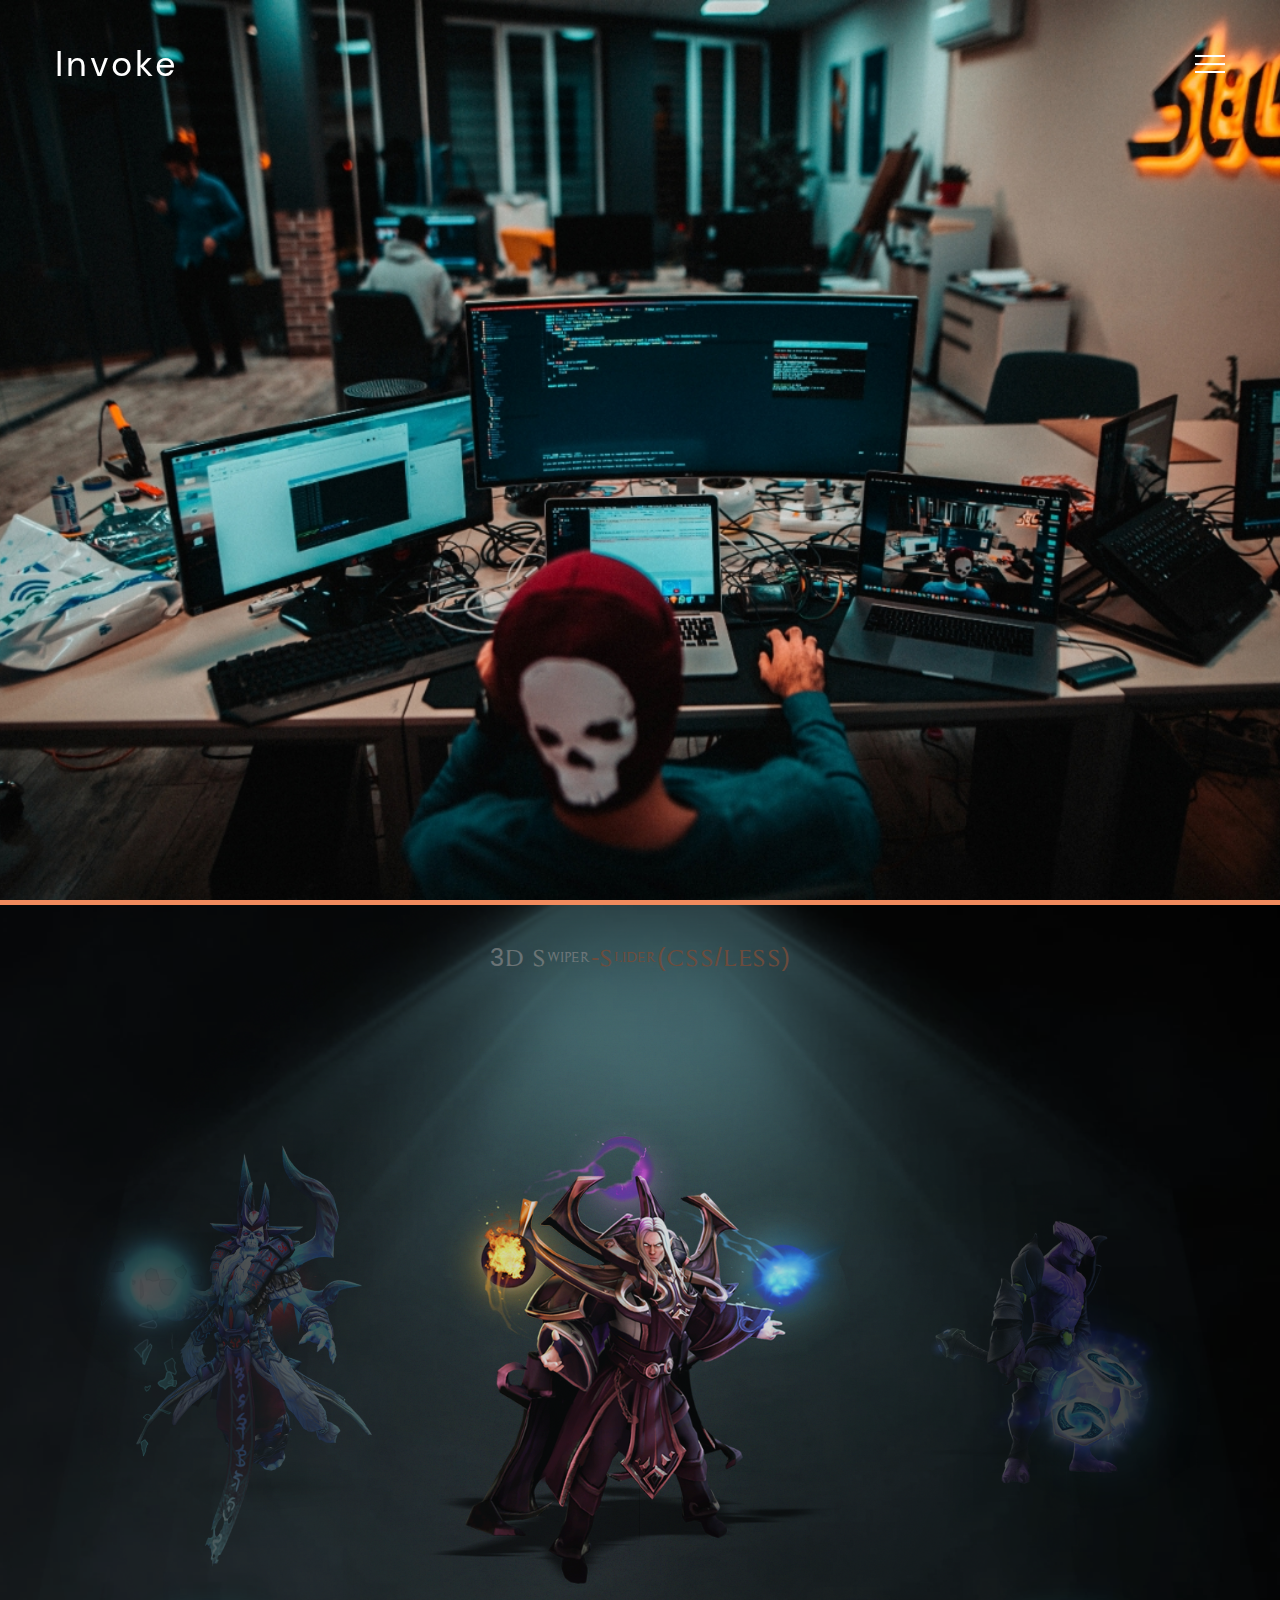
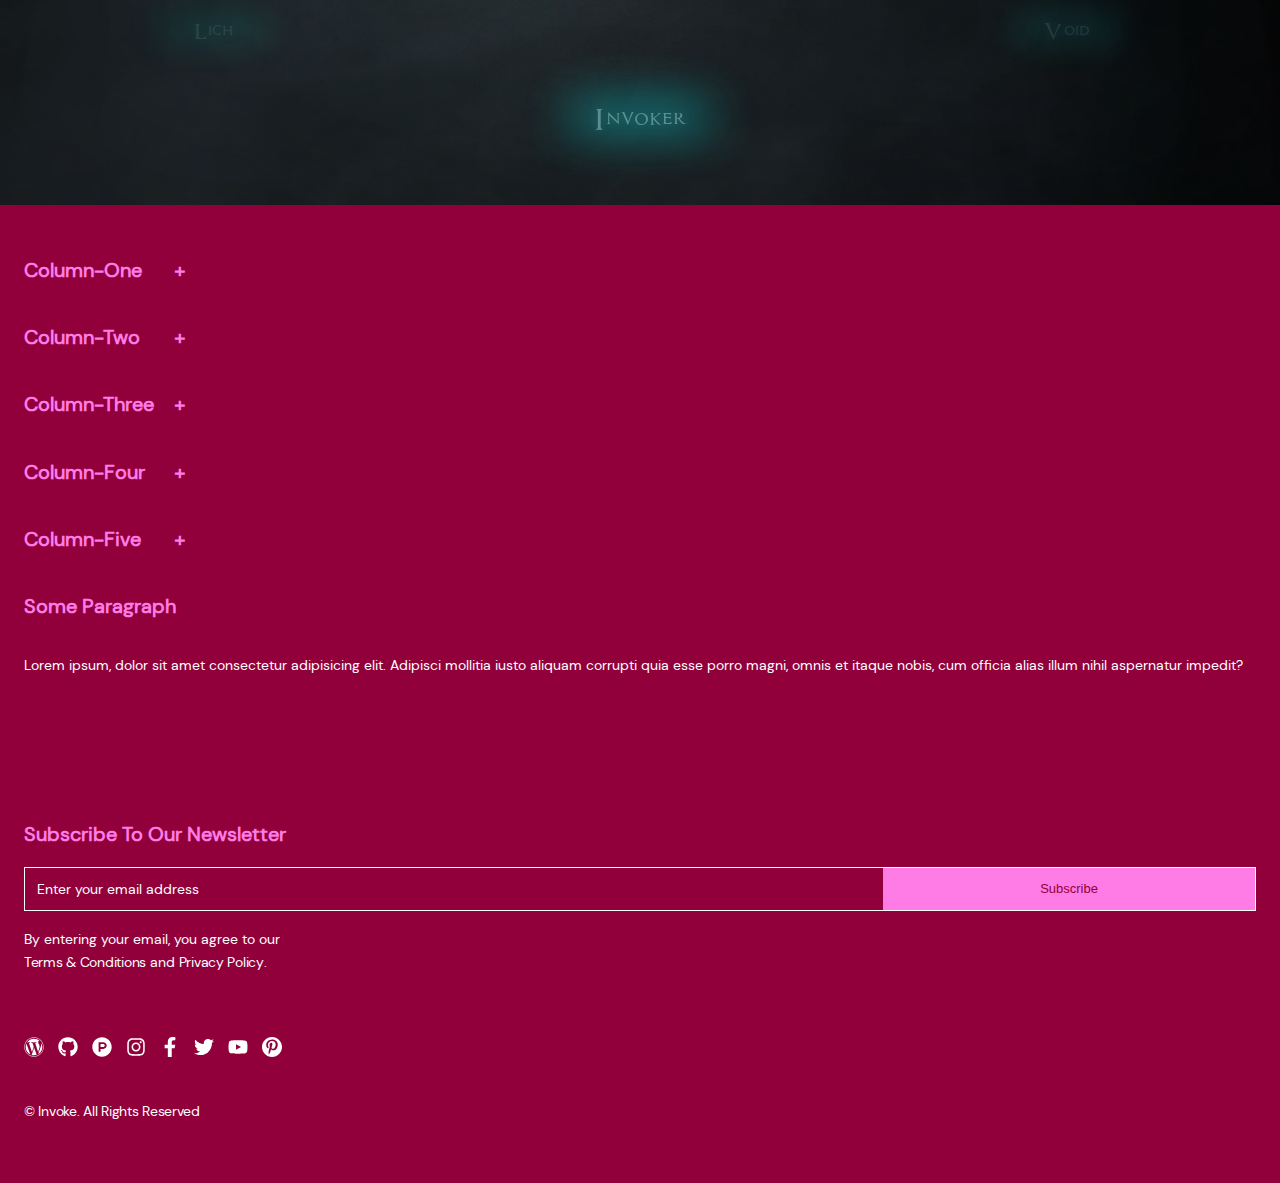
==== commit dff95bc4: "some fixes" ====
--- a/pages/subpages/3D Swiper Slider.html
+++ b/pages/subpages/3D Swiper Slider.html
@@ -8,11 +8,13 @@
     name="viewport"
     content="width=device-width, initial-scale=1, minimum-scale=1, maximum-scale=1">
     <link rel="stylesheet" href="../../style/main.css">
-    <link rel="stylesheet" href="../../swiper-slider/swiper-bundle.min.css">  
-    <link rel="stylesheet" href="../../style/css/font-awesome.css">
-    <link rel="stylesheet" href="../../style/css/font-awesome.min.css">
+    <link rel="stylesheet" href="../../swiper-slider/swiper-bundle.min.css"> 
+     
   </head>
-<body>
+
+
+  <body>
+
     <header class="header ">
   
 
@@ -33,10 +35,10 @@
                 <nav class="menu__body">
                     <ul class="menu__list">
                         <li><a data-goto=".page__section1" href="../../index.html"  class="menu__link">HOME</a></li>
-                        <li><a data-goto=".page__section2" href="../../pages/pages.html"  class="menu__link">SHOP</a></li>
-                        <li><a data-goto=".page__section3" href="../../pages/portfolio.html"  class="menu__link">PORTFOLIO</a></li>
+                        <li><a data-goto=".page__section2" href=""  class="menu__link">SHOP</a></li>
+                        <li><a data-goto=".page__section3" href=""  class="menu__link">PORTFOLIO</a></li>
                         <li>
-                           <a data-goto=".page__section4" href="../../pages/elements.html" class="menu__link">MY SKILLS</a>
+                           <a data-goto=".page__section4" style="color: #92003B; font-weight: 600;" style="font-weight: 600" href="pages/elements.html" class="menu__link">MY SKILLS</a>
                            <span class="menu__arrow"></span>
                            <span class="menu__arrowfalse"></span>
                            <div class="mega-menu_section">
@@ -44,10 +46,10 @@
                               <li class="sub-list__li-tag">
                                   <a data-goto=".page__section1" href="" class="menu__sub-link__title">GENERAL ELEMENTS</a>
                                   <ul class="menu__sub-list__down">
-                                    <li><a href="" data-goto=".page__section1" href="" class="menu__sub-link">Page 1</a></li>
-                                    <li><a data-goto=".page__section1" href="" class="menu__sub-link">Page 1</a></li>
-                                    <li><a data-goto=".page__section1" href="" class="menu__sub-link">Page 1</a></li>
-                                    <li><a data-goto=".page__section1" href="" class="menu__sub-link">Page 1</a></li>
+                                    <li><a href="../../pages/subpages/3D Swiper Slider.html" data-goto=".page__section1" class="menu__sub-link">3D Swiper Slider</a></li>
+                                    <li><a href="../../pages/subpages/Load More Button.html" data-goto=".page__section1" class="menu__sub-link">Load More Button</a></li>
+                                    <li><a href="../../pages/subpages/SVG Icon Animation.html" data-goto=".page__section1" class="menu__sub-link">SVG Icon Animation</a></li>
+                                    <li><a href="../../pages/subpages/Accordion footer.html" data-goto=".page__section1" class="menu__sub-link">Accordion footer</a></li>
                                     <li><a data-goto=".page__section1" href="" class="menu__sub-link">Page 1</a></li>
                                     <li><a data-goto=".page__section1" href="" class="menu__sub-link">Page 1</a></li>
                                     <li><a data-goto=".page__section1" href="" class="menu__sub-link">Page 1</a></li>
@@ -71,11 +73,11 @@
                               <a data-goto=".page__section1" href="" class="menu__sub-link__title">GENERAL ELEMENTS</a>
                               <ul class="menu__sub-list__down">
                                 <li><a href="../../pages/subpages/3D Swiper Slider.html" data-goto=".page__section1" class="menu__sub-link">3D Swiper Slider</a></li>
-                                <li><a href="../../pages/subpages/grid layout.html" data-goto=".page__section1" class="menu__sub-link">grid layout</a></li>
+                                <li><a href="../../pages/subpages/Load More Button.html" data-goto=".page__section1" class="menu__sub-link">Load More Button</a></li>
                                 <li><a href="../../pages/subpages/SVG Icon Animation.html" data-goto=".page__section1" class="menu__sub-link">SVG Icon Animation</a></li>
-                                <li><a href="../../pages/subpages/Flying SVG Animation.html" data-goto=".page__section1" class="menu__sub-link">Flying SVG Animation</a></li>
                                 <li><a href="../../pages/subpages/Accordion footer.html" data-goto=".page__section1" class="menu__sub-link">Accordion footer</a></li>
-                                <li><a href="../../pages/subpages/Load More Button.html" data-goto=".page__section1" class="menu__sub-link">Load More Button (LESS/CSS,Java)</a></li>
+                                <li><a data-goto=".page__section1" href="" class="menu__sub-link">Page 1</a></li>
+                                <li><a data-goto=".page__section1" href="" class="menu__sub-link">Page 1</a></li>
                                 <li><a data-goto=".page__section1" href="" class="menu__sub-link">Page 1</a></li>
                                 <li><a data-goto=".page__section1" href="" class="menu__sub-link">Page 1</a></li>
                               </ul>
@@ -98,17 +100,20 @@
                            </div>
                         </li> 
                         
-                        <li><a data-goto=".page__section1" href="../../pages/blog.html"  class="menu__link">BLOG</a></li>
+                        <li><a data-goto=".page__section1" href=""  class="menu__link">BLOG</a></li>
                         
-                        <li><a data-goto=".page__section3" href="../../pages/features.html"  class="menu__link">FEATURES</a></li>
+                        <li><a data-goto=".page__section3" href=""  class="menu__link">FEATURES</a></li>
                     </ul>
                 </nav>        
             </div>
     </header>
+
     <div class="header__img">
       <div class="header__img-container"> </div>
     </div>
 
+     
+        
     <main class="main__container">
       <section class="swiper-slider">
         <h2 class="swiper-slider__header">3D Swiper<span>-Slider(CSS/LESS)</span></h2>
@@ -181,7 +186,7 @@
         </div>
         
         <video src="../../swiper-slider/videos/smoke.mp4" class="swiper-slider__video" autoplay loop muted></video>
-      </section>
+    </section>
     </main>    
       
     <footer class="footer">
--- a/style/main.css
+++ b/style/main.css
@@ -159,6 +159,9 @@
   display: flex;
   margin-top: 5px;
 }
+.menu__list li:nth-child(4) a:after {
+  background-color: #92003B;
+}
 .menu__link:hover::after {
   transform: scaleX(1);
 }
@@ -166,7 +169,7 @@
   background-color: #000000;
 }
 .inverted .menu__arrowfalse {
-  border-top: 10px solid #000000;
+  border-top: 10px solid #92003B;
 }
 body .inverted {
   background-color: #e3fdfd80;
@@ -178,6 +181,7 @@
 }
 .header.inverted .header__container .menu__body .menu__list li .menu__link {
   color: #000;
+  font-weight: 600;
 }
 body .inverted .header__container .menu__body .menu__list li .menu__sub-list::before {
   border-color: transparent transparent #222831 transparent;
@@ -569,7 +573,7 @@
     transform: rotateY(1deg) scaleX(0.92);
   }
 }
-.loading-lazy__section .loading-lazy__container .loading-lazy__box .loading-lazy__ul .loading-lazy__li.element-show {
+.loading-lazy__section .loading-lazy__container .loading-lazy__box .loading-lazy__ul .loading-lazy-hide .loading-lazy__li.element-show {
   opacity: 1;
   transform: translateX(0);
 }
@@ -589,7 +593,7 @@
 .loading-lazy__section .loading-lazy__container .loading-lazy__box h2 {
   position: absolute;
   font-size: 32px;
-  color: white;
+  color: #F9ADEA;
   top: 0;
   left: 40%;
   margin: 20px;
@@ -601,9 +605,10 @@
   position: absolute;
   top: 97px;
   left: 20px;
+  line-height: 20px;
 }
 .loading-lazy__section .loading-lazy__container .loading-lazy__box .loading-lazy__ul {
-  padding-top: 60px;
+  padding-top: 90px;
   display: grid;
   grid-template-columns: 1fr 1fr 1fr;
   grid-template-rows: 1fr 1fr;
@@ -629,7 +634,15 @@
 .loading-lazy__section .loading-lazy__container .loading-lazy__box .loading-lazy__ul .six {
   grid-area: six;
 }
-.loading-lazy__section .loading-lazy__container .loading-lazy__box .loading-lazy__ul .loading-lazy__li {
+.loading-lazy__section .loading-lazy__container .loading-lazy__box .loading-lazy__ul .loading-lazy-hide {
+  display: none;
+}
+.loading-lazy__section .loading-lazy__container .loading-lazy__box .loading-lazy__ul .loading-lazy-hide:nth-child(1),
+.loading-lazy__section .loading-lazy__container .loading-lazy__box .loading-lazy__ul .loading-lazy-hide:nth-child(2),
+.loading-lazy__section .loading-lazy__container .loading-lazy__box .loading-lazy__ul .loading-lazy-hide:nth-child(3) {
+  display: inline-block;
+}
+.loading-lazy__section .loading-lazy__container .loading-lazy__box .loading-lazy__ul .loading-lazy-hide .loading-lazy__li {
   background: url("../img/logo.gif") center / 50px no-repeat;
   box-shadow: 0 0 8px #000000;
   width: 607px;
@@ -639,17 +652,46 @@
   transform: translateX(100px);
   transition: 1800ms ;
 }
-.loading-lazy__section .loading-lazy__container .loading-lazy__box .loading-lazy__ul .loading-lazy__li img {
+.loading-lazy__section .loading-lazy__container .loading-lazy__box .loading-lazy__ul .loading-lazy-hide .loading-lazy__li img {
   width: 100%;
   height: 100%;
   object-fit: cover;
 }
-.loading-lazy__section .loading-lazy__container .loading-lazy__box .loading-lazy__ul .loading-lazy__li:last-child {
+.loading-lazy__section .loading-lazy__container .loading-lazy__box .loading-lazy__ul .loading-lazy-hide .loading-lazy__li:last-child {
   margin: 0;
 }
+.loading-lazy__section .loading-lazy__container #load__more-button {
+  background-color: #FF7BE5;
+  text-transform: capitalize;
+  border: 1px solid #FF7BE5;
+  color: #92003B;
+  font-size: 16px;
+  cursor: pointer;
+  margin: 0 auto;
+  text-align: center;
+  display: flex;
+  justify-content: center;
+  align-items: center;
+  height: 50px;
+  width: 140px;
+  margin-top: -357px;
+  font-family: 'dm sans';
+}
+.loading-lazy__section .loading-lazy__container #load__more-button:hover {
+  background-color: #F9ADEA;
+  border-color: #F9ADEA;
+  color: #92003B;
+}
 @media only screen and (max-width: 1900px) {
+  footer {
+    margin-top: -5px;
+  }
+  .loading-lazy__section .loading-lazy__container #load__more-button {
+    margin-top: -1044px;
+    margin-bottom: 15px;
+  }
   .loading-lazy__section .loading-lazy__container .loading-lazy__box .loading-lazy__ul {
-    padding-top: 60px;
+    padding-top: 80px;
     display: grid;
     grid-template-columns: 1fr;
     grid-template-rows: 1fr 1fr 1fr 1fr 1fr 1fr;
@@ -657,7 +699,7 @@
     column-gap: 5px;
     grid-template-areas: "one " "two " "three " "four " "five " "six";
   }
-  .loading-lazy__section .loading-lazy__container .loading-lazy__box .loading-lazy__ul .loading-lazy__li {
+  .loading-lazy__section .loading-lazy__container .loading-lazy__box .loading-lazy__ul .loading-lazy-hide .loading-lazy__li {
     height: 350px;
     width: 100%;
   }
@@ -741,7 +783,7 @@
   margin: 0px 0px 0px 10px;
   border-left: 10px solid transparent;
   border-right: 10px solid transparent;
-  border-top: 10px solid white;
+  border-top: 10px solid #92003B;
   transition: transform 0.3s ease 0s;
 }
 .menu__arrow {
@@ -755,7 +797,7 @@
   height: 0;
   border-left: 10px solid transparent;
   border-right: 10px solid transparent;
-  border-top: 10px solid white;
+  border-top: 10px solid #92003B;
   transition: transform 0.3s ease 0s;
 }
 body._mobile .menu__arrowfalse {
@@ -874,6 +916,7 @@
   color: #ffffff;
 }
 footer {
+  margin-top: -20px;
   background-color: #92003B;
   overflow: hidden;
 }
@@ -1293,7 +1336,7 @@
     margin-top: -28px;
   }
   ._lock .inverted .menu__arrowfalse {
-    border-top: 10px solid #f7f7f7;
+    border-top: 10px solid #92003B;
   }
   .inverted .menu__icon::before {
     background-color: #000;
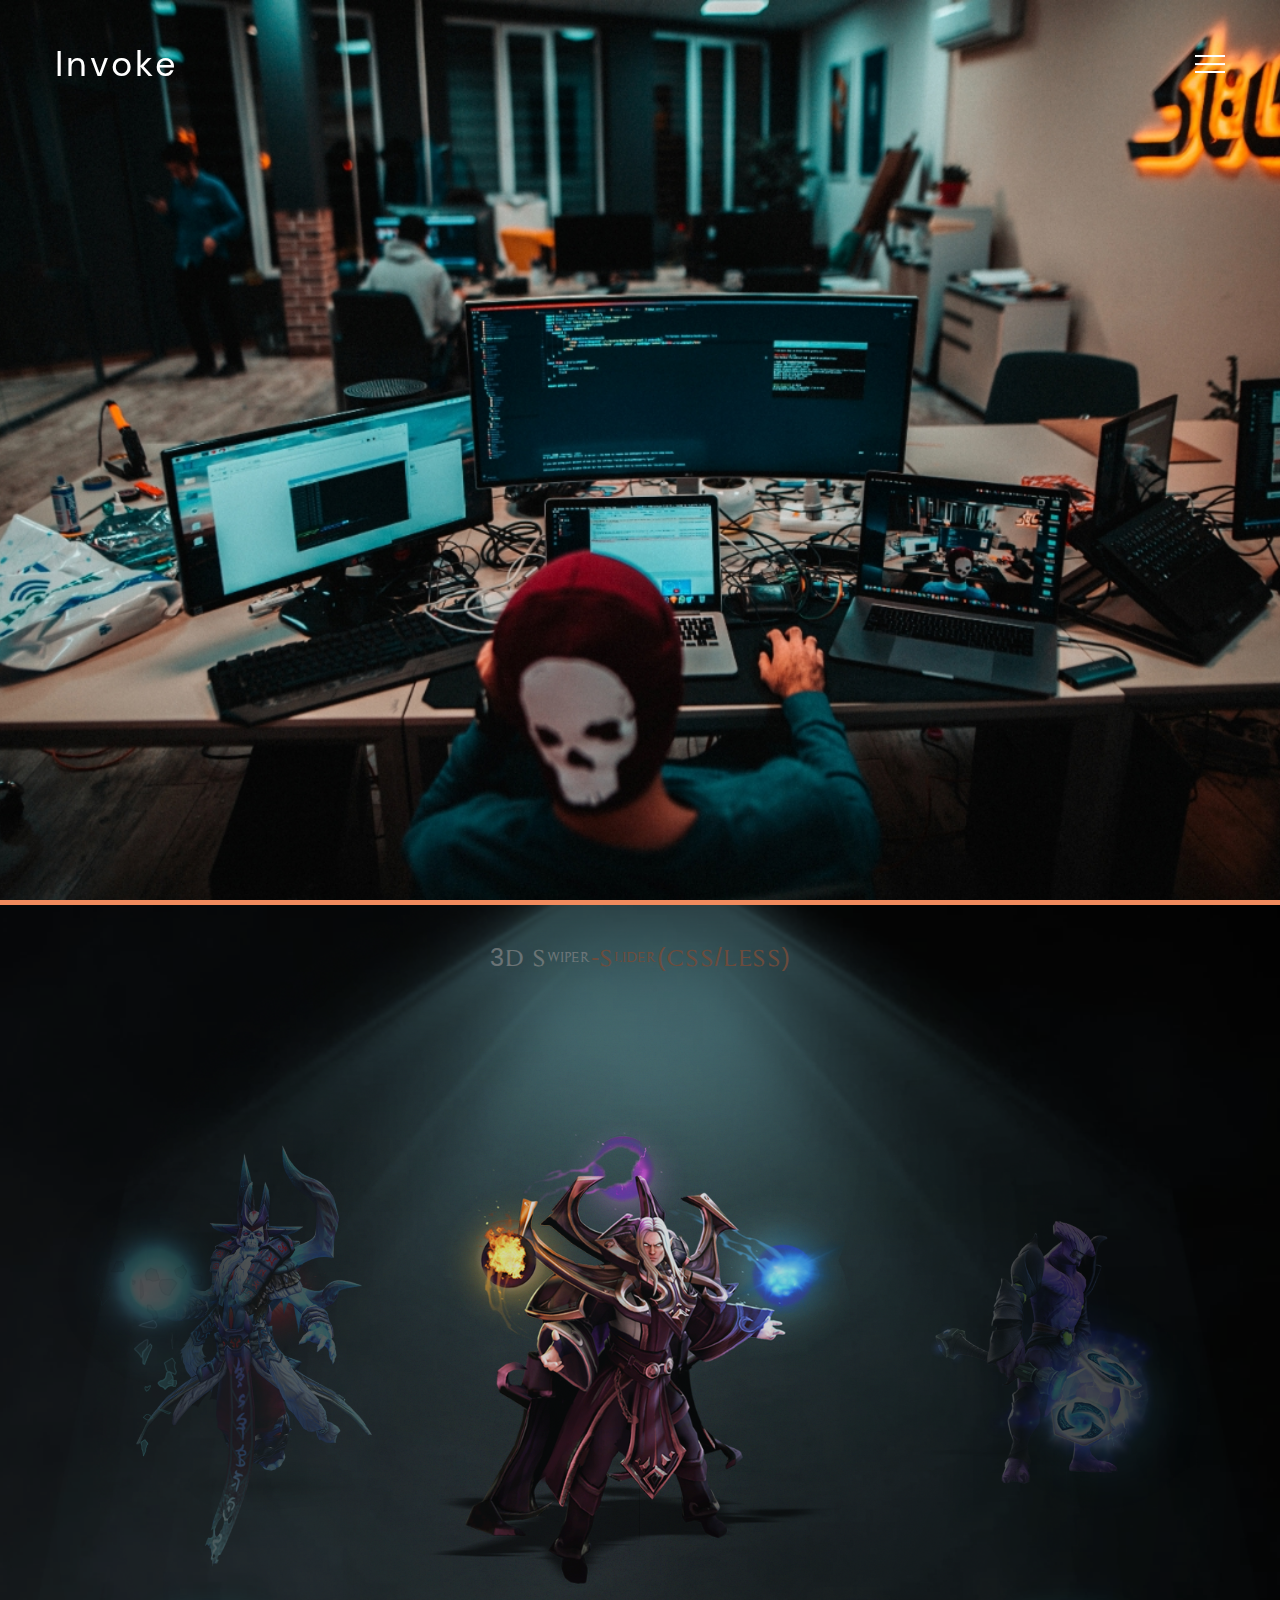
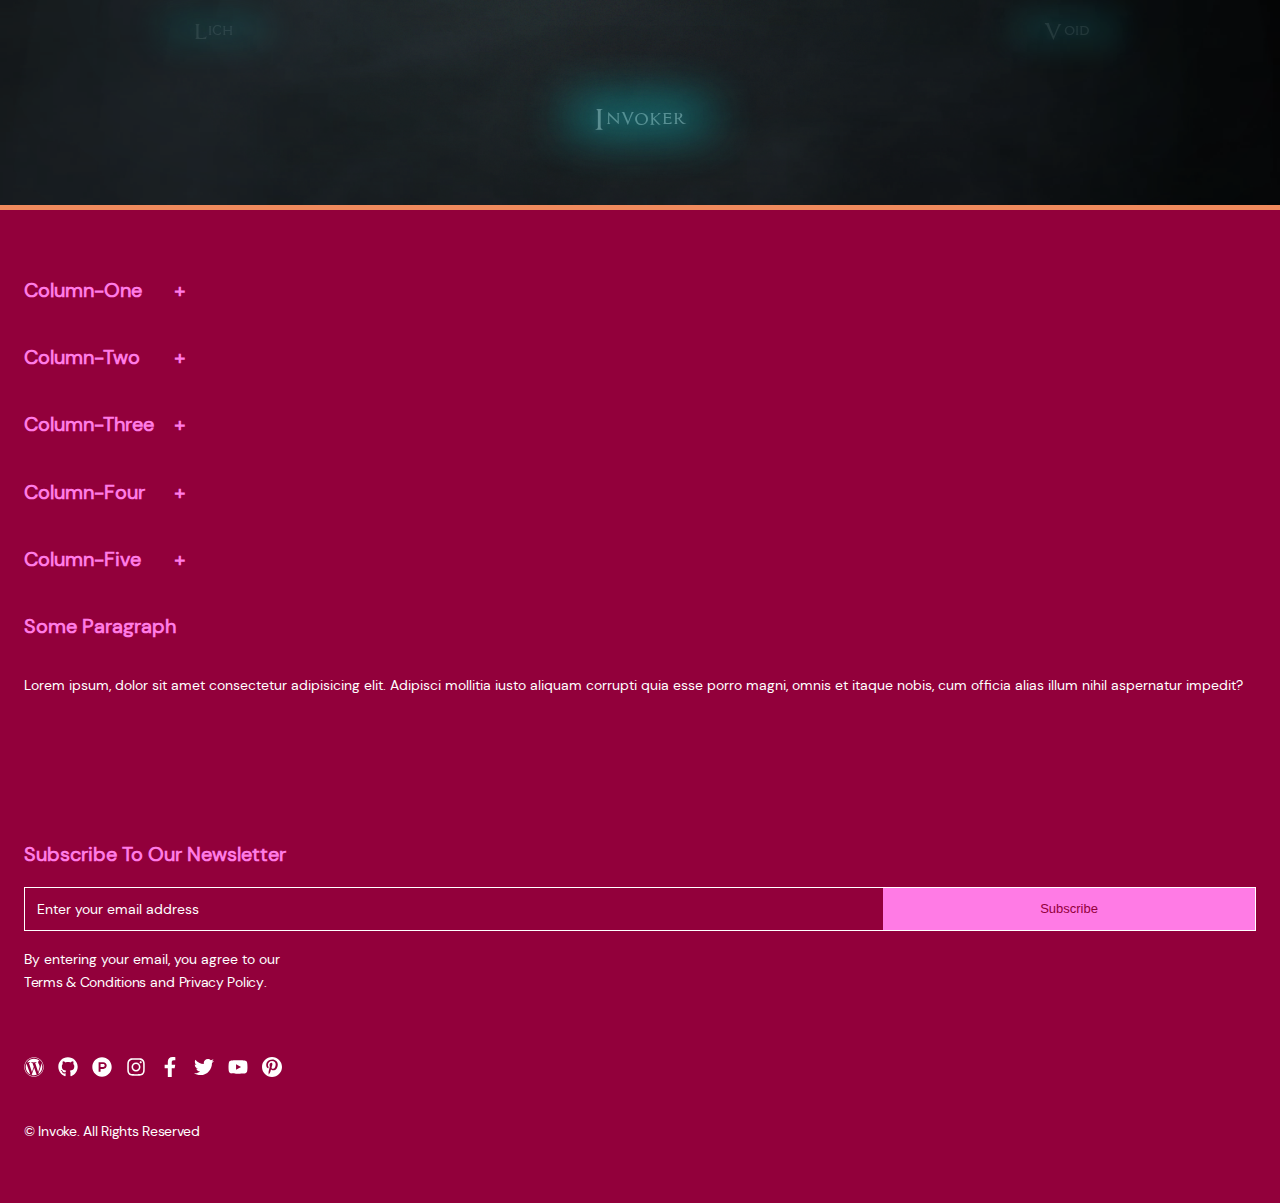
==== commit 25438282: "tabs done v.1.0" ====
--- a/pages/subpages/3D Swiper Slider.html
+++ b/pages/subpages/3D Swiper Slider.html
@@ -318,7 +318,7 @@
         <div class="follow__footer">
           <div class="follow__footer-icons">
             <a href="#about-section" class="follow__footer-svg"><svg xmlns="http://www.w3.org/2000/svg" aria-labelledby="wordpress-logo" data-prefix="fab" data-icon="wordpress" viewBox="0 0 512 512"><title>Wordpress logo</title><path d="M61.7 169.4l101.5 278C92.2 413 43.3 340.2 43.3 256c0-30.9 6.6-60.1 18.4-86.6zm337.9 75.9c0-26.3-9.4-44.5-17.5-58.7-10.8-17.5-20.9-32.4-20.9-49.9 0-19.6 14.8-37.8 35.7-37.8.9 0 1.8.1 2.8.2-37.9-34.7-88.3-55.9-143.7-55.9-74.3 0-139.7 38.1-177.8 95.9 5 .2 9.7.3 13.7.3 22.2 0 56.7-2.7 56.7-2.7 11.5-.7 12.8 16.2 1.4 17.5 0 0-11.5 1.3-24.3 2l77.5 230.4L249.8 247l-33.1-90.8c-11.5-.7-22.3-2-22.3-2-11.5-.7-10.1-18.2 1.3-17.5 0 0 35.1 2.7 56 2.7 22.2 0 56.7-2.7 56.7-2.7 11.5-.7 12.8 16.2 1.4 17.5 0 0-11.5 1.3-24.3 2l76.9 228.7 21.2-70.9c9-29.4 16-50.5 16-68.7zm-139.9 29.3l-63.8 185.5c19.1 5.6 39.2 8.7 60.1 8.7 24.8 0 48.5-4.3 70.6-12.1-.6-.9-1.1-1.9-1.5-2.9l-65.4-179.2zm183-120.7c.9 6.8 1.4 14 1.4 21.9 0 21.6-4 45.8-16.2 76.2l-65 187.9C426.2 403 468.7 334.5 468.7 256c0-37-9.4-71.8-26-102.1zM504 256c0 136.8-111.3 248-248 248C119.2 504 8 392.7 8 256 8 119.2 119.2 8 256 8c136.7 0 248 111.2 248 248zm-11.4 0c0-130.5-106.2-236.6-236.6-236.6C125.5 19.4 19.4 125.5 19.4 256S125.6 492.6 256 492.6c130.5 0 236.6-106.1 236.6-236.6z"></path></svg></a>
-            <a href="#" class="follow__footer-svg"><svg xmlns="http://www.w3.org/2000/svg" aria-labelledby="github-logo" data-prefix="fab" data-icon="github" viewBox="0 0 496 512"><title>Github logo</title><path d="M165.9 397.4c0 2-2.3 3.6-5.2 3.6-3.3.3-5.6-1.3-5.6-3.6 0-2 2.3-3.6 5.2-3.6 3-.3 5.6 1.3 5.6 3.6zm-31.1-4.5c-.7 2 1.3 4.3 4.3 4.9 2.6 1 5.6 0 6.2-2s-1.3-4.3-4.3-5.2c-2.6-.7-5.5.3-6.2 2.3zm44.2-1.7c-2.9.7-4.9 2.6-4.6 4.9.3 2 2.9 3.3 5.9 2.6 2.9-.7 4.9-2.6 4.6-4.6-.3-1.9-3-3.2-5.9-2.9zM244.8 8C106.1 8 0 113.3 0 252c0 110.9 69.8 205.8 169.5 239.2 12.8 2.3 17.3-5.6 17.3-12.1 0-6.2-.3-40.4-.3-61.4 0 0-70 15-84.7-29.8 0 0-11.4-29.1-27.8-36.6 0 0-22.9-15.7 1.6-15.4 0 0 24.9 2 38.6 25.8 21.9 38.6 58.6 27.5 72.9 20.9 2.3-16 8.8-27.1 16-33.7-55.9-6.2-112.3-14.3-112.3-110.5 0-27.5 7.6-41.3 23.6-58.9-2.6-6.5-11.1-33.3 2.6-67.9 20.9-6.5 69 27 69 27 20-5.6 41.5-8.5 62.8-8.5s42.8 2.9 62.8 8.5c0 0 48.1-33.6 69-27 13.7 34.7 5.2 61.4 2.6 67.9 16 17.7 25.8 31.5 25.8 58.9 0 96.5-58.9 104.2-114.8 110.5 9.2 7.9 17 22.9 17 46.4 0 33.7-.3 75.4-.3 83.6 0 6.5 4.6 14.4 17.3 12.1C428.2 457.8 496 362.9 496 252 496 113.3 383.5 8 244.8 8zM97.2 352.9c-1.3 1-1 3.3.7 5.2 1.6 1.6 3.9 2.3 5.2 1 1.3-1 1-3.3-.7-5.2-1.6-1.6-3.9-2.3-5.2-1zm-10.8-8.1c-.7 1.3.3 2.9 2.3 3.9 1.6 1 3.6.7 4.3-.7.7-1.3-.3-2.9-2.3-3.9-2-.6-3.6-.3-4.3.7zm32.4 35.6c-1.6 1.3-1 4.3 1.3 6.2 2.3 2.3 5.2 2.6 6.5 1 1.3-1.3.7-4.3-1.3-6.2-2.2-2.3-5.2-2.6-6.5-1zm-11.4-14.7c-1.6 1-1.6 3.6 0 5.9 1.6 2.3 4.3 3.3 5.6 2.3 1.6-1.3 1.6-3.9 0-6.2-1.4-2.3-4-3.3-5.6-2z"></path></svg></a>
+            <a href="https://github.com/ThemePixel" class="follow__footer-svg"><svg xmlns="http://www.w3.org/2000/svg" aria-labelledby="github-logo" data-prefix="fab" data-icon="github" viewBox="0 0 496 512"><title>Github logo</title><path d="M165.9 397.4c0 2-2.3 3.6-5.2 3.6-3.3.3-5.6-1.3-5.6-3.6 0-2 2.3-3.6 5.2-3.6 3-.3 5.6 1.3 5.6 3.6zm-31.1-4.5c-.7 2 1.3 4.3 4.3 4.9 2.6 1 5.6 0 6.2-2s-1.3-4.3-4.3-5.2c-2.6-.7-5.5.3-6.2 2.3zm44.2-1.7c-2.9.7-4.9 2.6-4.6 4.9.3 2 2.9 3.3 5.9 2.6 2.9-.7 4.9-2.6 4.6-4.6-.3-1.9-3-3.2-5.9-2.9zM244.8 8C106.1 8 0 113.3 0 252c0 110.9 69.8 205.8 169.5 239.2 12.8 2.3 17.3-5.6 17.3-12.1 0-6.2-.3-40.4-.3-61.4 0 0-70 15-84.7-29.8 0 0-11.4-29.1-27.8-36.6 0 0-22.9-15.7 1.6-15.4 0 0 24.9 2 38.6 25.8 21.9 38.6 58.6 27.5 72.9 20.9 2.3-16 8.8-27.1 16-33.7-55.9-6.2-112.3-14.3-112.3-110.5 0-27.5 7.6-41.3 23.6-58.9-2.6-6.5-11.1-33.3 2.6-67.9 20.9-6.5 69 27 69 27 20-5.6 41.5-8.5 62.8-8.5s42.8 2.9 62.8 8.5c0 0 48.1-33.6 69-27 13.7 34.7 5.2 61.4 2.6 67.9 16 17.7 25.8 31.5 25.8 58.9 0 96.5-58.9 104.2-114.8 110.5 9.2 7.9 17 22.9 17 46.4 0 33.7-.3 75.4-.3 83.6 0 6.5 4.6 14.4 17.3 12.1C428.2 457.8 496 362.9 496 252 496 113.3 383.5 8 244.8 8zM97.2 352.9c-1.3 1-1 3.3.7 5.2 1.6 1.6 3.9 2.3 5.2 1 1.3-1 1-3.3-.7-5.2-1.6-1.6-3.9-2.3-5.2-1zm-10.8-8.1c-.7 1.3.3 2.9 2.3 3.9 1.6 1 3.6.7 4.3-.7.7-1.3-.3-2.9-2.3-3.9-2-.6-3.6-.3-4.3.7zm32.4 35.6c-1.6 1.3-1 4.3 1.3 6.2 2.3 2.3 5.2 2.6 6.5 1 1.3-1.3.7-4.3-1.3-6.2-2.2-2.3-5.2-2.6-6.5-1zm-11.4-14.7c-1.6 1-1.6 3.6 0 5.9 1.6 2.3 4.3 3.3 5.6 2.3 1.6-1.3 1.6-3.9 0-6.2-1.4-2.3-4-3.3-5.6-2z"></path></svg></a>
             <a href="#" class="follow__footer-svg"><svg xmlns="http://www.w3.org/2000/svg" aria-labelledby="producthunt-logo" data-prefix="fab" data-icon="product-hunt" class="svg-inline--fa fa-product-hunt fa-w-16" viewBox="0 0 512 512"><title id="catTitle">ProductHunt Logo</title><path d="M326.3 218.8c0 20.5-16.7 37.2-37.2 37.2h-70.3v-74.4h70.3c20.5 0 37.2 16.7 37.2 37.2zM504 256c0 137-111 248-248 248S8 393 8 256 119 8 256 8s248 111 248 248zm-128.1-37.2c0-47.9-38.9-86.8-86.8-86.8H169.2v248h49.6v-74.4h70.3c47.9 0 86.8-38.9 86.8-86.8z"></path></svg></a>
             <a href="#" class="follow__footer-svg"><svg xmlns="http://www.w3.org/2000/svg" aria-labelledby="instagram-logo" data-prefix="fab" data-icon="instagram" class="svg-inline--fa fa-instagram fa-w-14" viewBox="0 0 448 512"><title id="catTitle">Instagram Logo</title><path d="M224.1 141c-63.6 0-114.9 51.3-114.9 114.9s51.3 114.9 114.9 114.9S339 319.5 339 255.9 287.7 141 224.1 141zm0 189.6c-41.1 0-74.7-33.5-74.7-74.7s33.5-74.7 74.7-74.7 74.7 33.5 74.7 74.7-33.6 74.7-74.7 74.7zm146.4-194.3c0 14.9-12 26.8-26.8 26.8-14.9 0-26.8-12-26.8-26.8s12-26.8 26.8-26.8 26.8 12 26.8 26.8zm76.1 27.2c-1.7-35.9-9.9-67.7-36.2-93.9-26.2-26.2-58-34.4-93.9-36.2-37-2.1-147.9-2.1-184.9 0-35.8 1.7-67.6 9.9-93.9 36.1s-34.4 58-36.2 93.9c-2.1 37-2.1 147.9 0 184.9 1.7 35.9 9.9 67.7 36.2 93.9s58 34.4 93.9 36.2c37 2.1 147.9 2.1 184.9 0 35.9-1.7 67.7-9.9 93.9-36.2 26.2-26.2 34.4-58 36.2-93.9 2.1-37 2.1-147.8 0-184.8zM398.8 388c-7.8 19.6-22.9 34.7-42.6 42.6-29.5 11.7-99.5 9-132.1 9s-102.7 2.6-132.1-9c-19.6-7.8-34.7-22.9-42.6-42.6-11.7-29.5-9-99.5-9-132.1s-2.6-102.7 9-132.1c7.8-19.6 22.9-34.7 42.6-42.6 29.5-11.7 99.5-9 132.1-9s102.7-2.6 132.1 9c19.6 7.8 34.7 22.9 42.6 42.6 11.7 29.5 9 99.5 9 132.1s2.7 102.7-9 132.1z"></path></svg></a>
             <a href="#about-section" class="follow__footer-svg"><svg xmlns="http://www.w3.org/2000/svg" aria-labelledby="facebook-logo" data-prefix="fab" data-icon="facebook-f" class="svg-inline--fa fa-facebook-f fa-w-10" viewBox="0 0 320 512"><title id="catTitle">Facebook Logo</title><path d="M279.14 288l14.22-92.66h-88.91v-60.13c0-25.35 12.42-50.06 52.24-50.06h40.42V6.26S260.43 0 225.36 0c-73.22 0-121.08 44.38-121.08 124.72v70.62H22.89V288h81.39v224h100.17V288z"></path></svg></a>
--- a/style/main.css
+++ b/style/main.css
@@ -579,7 +579,6 @@
 }
 .loading-lazy__section {
   position: relative;
-  margin-bottom: 20px;
 }
 .loading-lazy__section .loading-lazy__container {
   width: 100%;
@@ -611,28 +610,8 @@
   padding-top: 90px;
   display: grid;
   grid-template-columns: 1fr 1fr 1fr;
-  grid-template-rows: 1fr 1fr;
-  row-gap: 20px;
-  column-gap: 20px;
-  grid-template-areas: "one two three " "four five six ";
-}
-.loading-lazy__section .loading-lazy__container .loading-lazy__box .loading-lazy__ul .one {
-  grid-area: one;
-}
-.loading-lazy__section .loading-lazy__container .loading-lazy__box .loading-lazy__ul .two {
-  grid-area: two;
-}
-.loading-lazy__section .loading-lazy__container .loading-lazy__box .loading-lazy__ul .three {
-  grid-area: three;
-}
-.loading-lazy__section .loading-lazy__container .loading-lazy__box .loading-lazy__ul .four {
-  grid-area: four;
-}
-.loading-lazy__section .loading-lazy__container .loading-lazy__box .loading-lazy__ul .five {
-  grid-area: five;
-}
-.loading-lazy__section .loading-lazy__container .loading-lazy__box .loading-lazy__ul .six {
-  grid-area: six;
+  grid-template-rows: 1fr;
+  gap: 20px;
 }
 .loading-lazy__section .loading-lazy__container .loading-lazy__box .loading-lazy__ul .loading-lazy-hide {
   display: none;
@@ -645,7 +624,7 @@
 .loading-lazy__section .loading-lazy__container .loading-lazy__box .loading-lazy__ul .loading-lazy-hide .loading-lazy__li {
   background: url("../img/logo.gif") center / 50px no-repeat;
   box-shadow: 0 0 8px #000000;
-  width: 607px;
+  width: 100%;
   height: 360px;
   border: 2px solid #F08A5D;
   opacity: 0;
@@ -674,7 +653,7 @@
   align-items: center;
   height: 50px;
   width: 140px;
-  margin-top: -357px;
+  margin-top: 20px;
   font-family: 'dm sans';
 }
 .loading-lazy__section .loading-lazy__container #load__more-button:hover {
@@ -683,28 +662,23 @@
   color: #92003B;
 }
 @media only screen and (max-width: 1900px) {
-  footer {
-    margin-top: -5px;
-  }
   .loading-lazy__section .loading-lazy__container #load__more-button {
-    margin-top: -1044px;
+    margin-top: 20px;
     margin-bottom: 15px;
   }
   .loading-lazy__section .loading-lazy__container .loading-lazy__box .loading-lazy__ul {
-    padding-top: 80px;
+    padding-top: 120px;
     display: grid;
     grid-template-columns: 1fr;
-    grid-template-rows: 1fr 1fr 1fr 1fr 1fr 1fr;
     row-gap: 5px;
     column-gap: 5px;
-    grid-template-areas: "one " "two " "three " "four " "five " "six";
   }
   .loading-lazy__section .loading-lazy__container .loading-lazy__box .loading-lazy__ul .loading-lazy-hide .loading-lazy__li {
     height: 350px;
     width: 100%;
   }
   .loading-lazy__section .loading-lazy__container .loading-lazy__box {
-    padding: 77px 5px 5px 5px;
+    padding: 25px 5px 5px 5px;
   }
   .loading-lazy__section .loading-lazy__container .loading-lazy__box h2 {
     font-size: 22px;
@@ -916,7 +890,6 @@
   color: #ffffff;
 }
 footer {
-  margin-top: -20px;
   background-color: #92003B;
   overflow: hidden;
 }
@@ -1592,7 +1565,7 @@
   max-width: 1200px;
   margin: 0 auto;
   text-align: center;
-  padding: 25px 20px;
+  padding: 20px 20px;
 }
 .load_more_button-container .load_more_button-title {
   text-transform: capitalize;
@@ -1685,6 +1658,15 @@
   color: #fff;
 }
 @media only screen and (max-width: 500px) {
+  .load_more_button-container {
+    padding: 23px 20px;
+  }
+  footer {
+    margin-top: -5px;
+  }
+  .load_more_button-container #load-more {
+    margin-bottom: 0;
+  }
   .load_more_button-container .load_more_button-title {
     font-size: 25px;
   }
@@ -1701,3 +1683,87 @@
     font-size: 12px;
   }
 }
+.tabs_section-container {
+  height: 632px;
+  display: flex;
+  align-items: center;
+  justify-content: center;
+  flex-direction: column;
+  max-width: 960px;
+  min-width: 720px;
+  width: 100%;
+  margin: 0 auto;
+}
+.tabs_section-container .tabs_section-ul {
+  display: flex;
+  align-items: center;
+  justify-content: center;
+}
+.tabs_section-container .tabs_section-ul .tabs_section-li {
+  display: flex;
+  align-items: center;
+  justify-content: center;
+  text-align: center;
+  flex-direction: column;
+  padding: 16px 45px;
+  background-color: #EEEEEE;
+  border: 1px solid #d6d4e2;
+  cursor: pointer;
+  color: #F9ADEA;
+}
+.tabs_section-container .tabs_section-ul .tabs_section-li.active {
+  background-color: white;
+  border-bottom-color: white;
+  border-left-color: white;
+  border-right-color: white;
+  color: #FF7BE5;
+}
+.tabs_section-container .tabs_section-ul .tabs_section-li.active img {
+  filter: none;
+}
+.tabs_section-container .tabs_section-ul .tabs_section-li:hover {
+  background-color: white;
+  border-bottom-color: white;
+  border-left-color: white;
+  border-right-color: white;
+  color: #FF7BE5;
+}
+.tabs_section-container .tabs_section-ul .tabs_section-li:hover img {
+  filter: none;
+}
+.tabs_section-container .tabs_section-ul .tabs_section-li img {
+  max-height: 80px;
+  margin-left: auto;
+  margin-right: auto;
+  margin-bottom: 16px;
+  filter: grayscale(85%) opacity(45%);
+}
+.tabs_section-container .tabs_section_buttom-content {
+  padding-right: 1px;
+}
+.tabs_section-container .tabs_section_buttom-content .tabs_section_buttom-box {
+  display: flex;
+  align-items: center;
+  justify-content: space-between;
+  gap: 50px;
+  background-color: white;
+  padding: 40px 25px;
+  border-radius: 0 0 20px 20px;
+}
+.tabs_section-container .tabs_section_buttom-content .tabs_section_buttom-box:not(:first-child) {
+  display: none;
+}
+.tabs_section-container .tabs_section_buttom-content .tabs_section_buttom-box img {
+  max-width: 300px;
+  width: 100%;
+  height: 352px;
+}
+.tabs_section-container .tabs_section_buttom-content .tabs_section_buttom-box .text h3 {
+  font-size: 30px;
+  color: #FF7BE5;
+  margin: 16px 0;
+}
+.tabs_section-container .tabs_section_buttom-content .tabs_section_buttom-box .text p {
+  color: #222831;
+  line-height: 1.8;
+}
